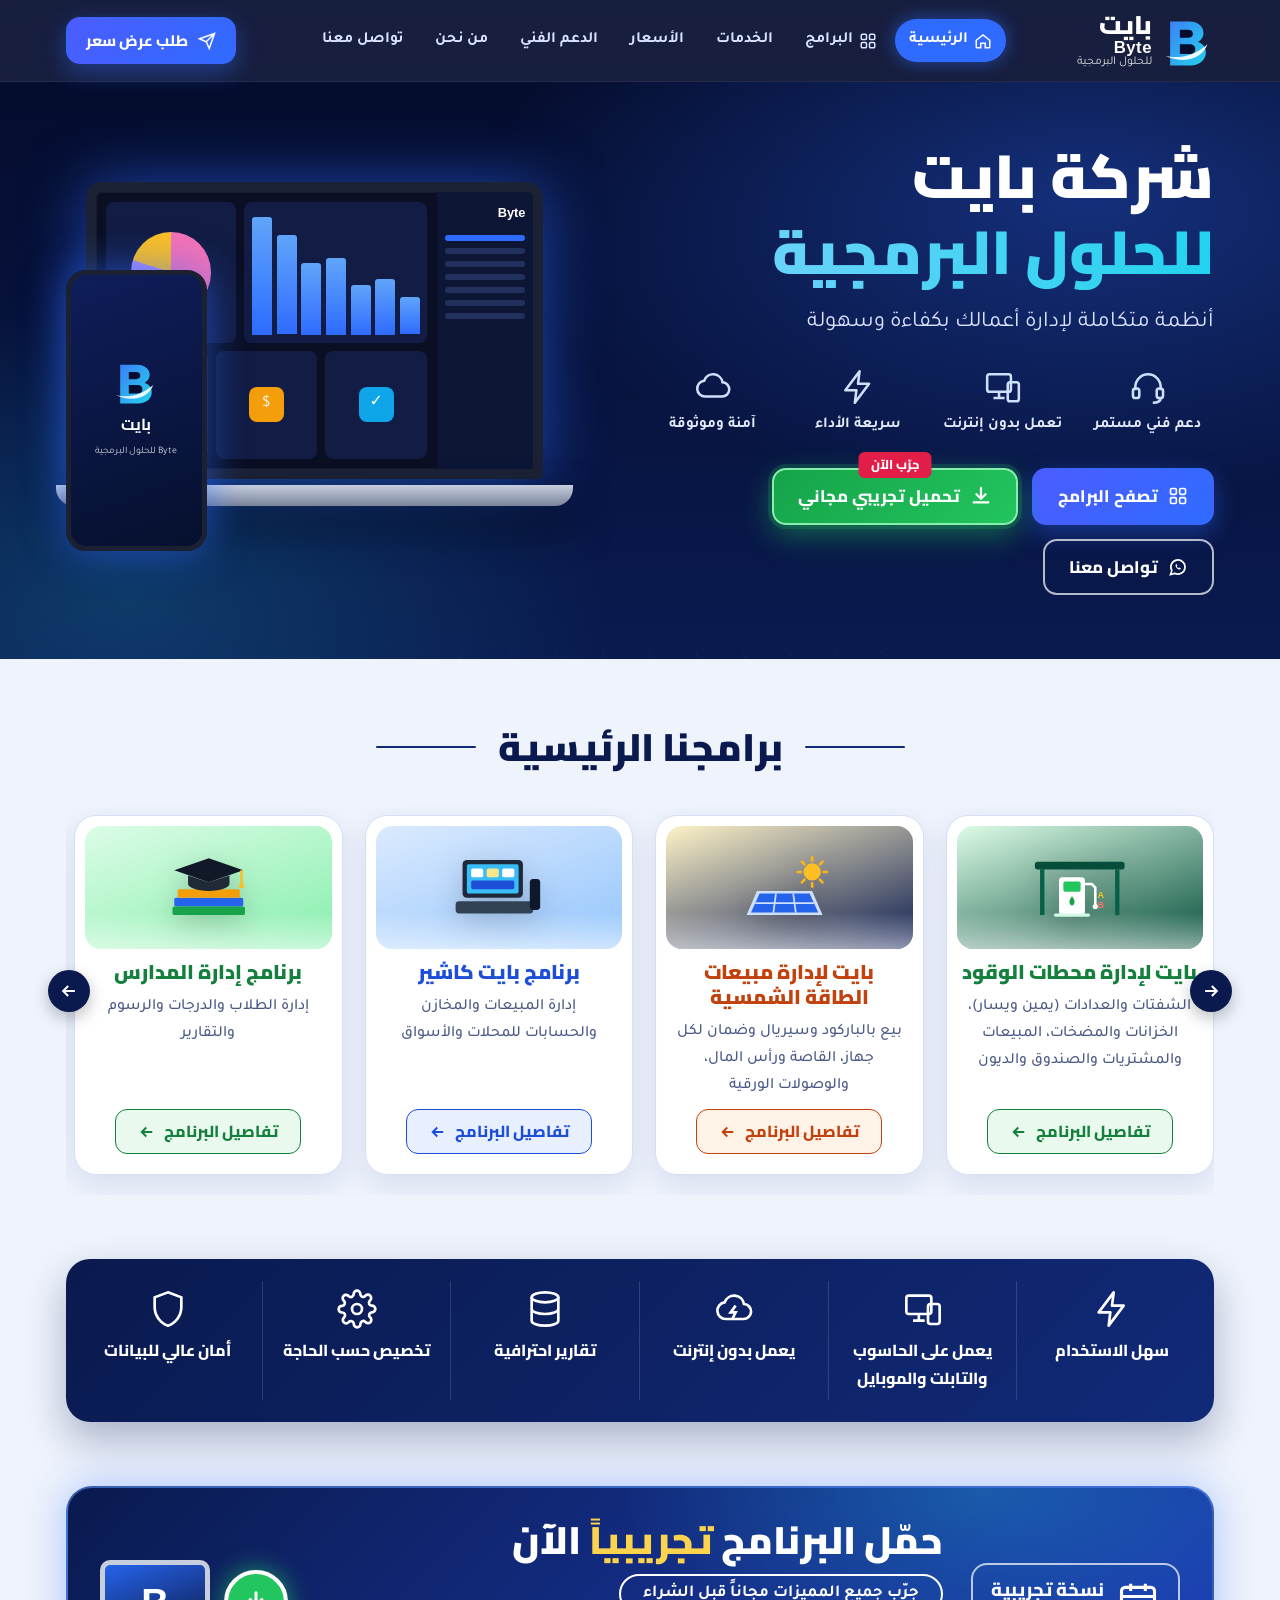
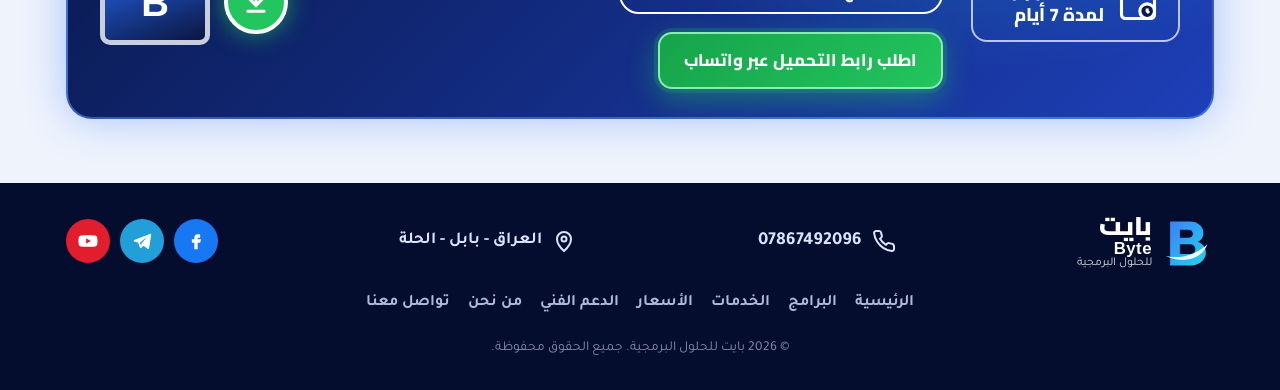
==== index.html @ cb98d913 "Add Raei Eggs program (special programs) v2.1.0" ====
<!DOCTYPE html>
<html lang="ar" dir="rtl">
<head>
<meta charset="utf-8">
<meta name="viewport" content="width=device-width, initial-scale=1, viewport-fit=cover">
<title>بايت للحلول البرمجية</title>
<meta name="description" content="شركة بايت للحلول البرمجية - أنظمة محاسبة وإدارة عربية للمحلات والمدارس والعيادات.">
<link rel="preconnect" href="https://fonts.googleapis.com">
<link rel="stylesheet" href="https://fonts.googleapis.com/css2?family=Cairo:wght@400;600;700;800;900&family=Tajawal:wght@400;500;700&display=swap">
<link rel="stylesheet" href="style.css">
<style>body{margin:0}img{max-width:100%}[hidden]{display:none!important}</style>
</head>
<body>
<svg width="0" height="0" style="position:absolute" aria-hidden="true">
  <defs>
    <linearGradient id="gB" x1="0" y1="0" x2="1" y2="1"><stop offset="0" stop-color="#3b82f6"/><stop offset="1" stop-color="#22d3ee"/></linearGradient>
    <symbol id="logoB" viewBox="0 0 64 64"><path d="M10 8h24c10 0 17 6 17 14 0 5-3 9-7 11 6 2 10 7 10 13 0 9-8 16-19 16H10z" fill="url(#gB)"/><path d="M22 18h10c4 0 6 2 6 5s-2 5-6 5H22zM22 36h12c4 0 7 2 7 6s-3 6-7 6H22z" fill="#050d2e"/><path d="M4 50c14 4 34 2 52-14-6 16-26 26-52 14z" fill="#fff" opacity=".9"/></symbol>
    <symbol id="i-check" viewBox="0 0 24 24"><path d="M5 12.5l4.5 4.5L19 7.5" fill="none" stroke="currentColor" stroke-width="2.6" stroke-linecap="round" stroke-linejoin="round"/></symbol>
  </defs>
</svg>

<header class="top">
  <div class="wrap nav">
    <a href="index.html" class="logo" aria-label="بايت للحلول البرمجية"><svg width="52" height="52"><use href="#logoB"/></svg><span class="logo-txt"><b>بايت</b><i>Byte</i><small>للحلول البرمجية</small></span></a>
    <ul class="menu" id="menu">
      <li><a href="index.html" class="active" aria-current="page"><svg width="18" height="18" viewBox="0 0 24 24" fill="none" stroke="currentColor" stroke-width="2"><path d="M3 11l9-7 9 7v9a1 1 0 0 1-1 1h-5v-6H9v6H4a1 1 0 0 1-1-1z"/></svg>الرئيسية</a></li>
      <li><a href="programs.html"><svg width="18" height="18" viewBox="0 0 24 24" fill="none" stroke="currentColor" stroke-width="2"><rect x="3" y="3" width="7" height="7" rx="1.5"/><rect x="14" y="3" width="7" height="7" rx="1.5"/><rect x="3" y="14" width="7" height="7" rx="1.5"/><rect x="14" y="14" width="7" height="7" rx="1.5"/></svg>البرامج</a></li>
      <li><a href="services.html">الخدمات</a></li>
      <li><a href="pricing.html">الأسعار</a></li>
      <li><a href="support.html">الدعم الفني</a></li>
      <li><a href="about.html">من نحن</a></li>
      <li><a href="contact.html">تواصل معنا</a></li>
    </ul>
    <div style="display:flex;gap:10px;align-items:center">
      <a href="contact.html" class="btn btn-blue quote"><svg width="18" height="18" viewBox="0 0 24 24" fill="none" stroke="currentColor" stroke-width="2"><path d="M22 2L11 13M22 2l-7 20-4-9-9-4z"/></svg>طلب عرض سعر</a>
      <button class="burger" id="burger" aria-label="القائمة" aria-expanded="false"><svg width="24" height="24" viewBox="0 0 24 24" fill="none" stroke="currentColor" stroke-width="2.2" stroke-linecap="round"><path d="M4 7h16M4 12h16M4 17h16"/></svg></button>
    </div>
  </div>
</header>

<main>
<div class="hero" id="home">
  <div class="wrap hero-grid">
    <div>
      <h1>شركة بايت <span>للحلول البرمجية</span></h1>
      <p class="lead">أنظمة متكاملة لإدارة أعمالك بكفاءة وسهولة</p>
      <div class="perks">
        <div class="perk"><svg width="38" height="38" viewBox="0 0 24 24" fill="none" stroke="currentColor" stroke-width="1.6"><path d="M4 14v-2a8 8 0 0 1 16 0v2"/><rect x="2.5" y="13" width="4" height="6" rx="1.5"/><rect x="17.5" y="13" width="4" height="6" rx="1.5"/><path d="M20 19c0 2-2 3-5 3"/></svg>دعم فني مستمر</div>
        <div class="perk"><svg width="38" height="38" viewBox="0 0 24 24" fill="none" stroke="currentColor" stroke-width="1.6"><rect x="2" y="4" width="15" height="11" rx="1.5"/><path d="M6 19h7M9.5 15v4"/><rect x="15" y="9" width="7" height="12" rx="1.5"/></svg>تعمل بدون إنترنت</div>
        <div class="perk"><svg width="38" height="38" viewBox="0 0 24 24" fill="none" stroke="currentColor" stroke-width="1.6" stroke-linejoin="round"><path d="M13 2L4 14h7l-1 8 9-12h-7z"/></svg>سريعة الأداء</div>
        <div class="perk"><svg width="38" height="38" viewBox="0 0 24 24" fill="none" stroke="currentColor" stroke-width="1.6"><path d="M7 18a5 5 0 0 1-.6-9.96A6 6 0 0 1 18 9a4.5 4.5 0 0 1-.5 9z"/></svg>آمنة وموثوقة</div>
      </div>
      <div class="cta-row">
        <a href="programs.html" class="btn btn-blue"><svg width="20" height="20" viewBox="0 0 24 24" fill="none" stroke="currentColor" stroke-width="2"><rect x="3" y="3" width="7" height="7" rx="1.5"/><rect x="14" y="3" width="7" height="7" rx="1.5"/><rect x="3" y="14" width="7" height="7" rx="1.5"/><rect x="14" y="14" width="7" height="7" rx="1.5"/></svg>تصفح البرامج</a>
        <span class="badge-wrap"><span class="badge">جرّب الآن</span><a href="index.html#trial" class="btn btn-green"><svg width="22" height="22" viewBox="0 0 24 24" fill="none" stroke="currentColor" stroke-width="2.4" stroke-linecap="round"><path d="M12 3v12M7 10l5 5 5-5M4 19h16"/></svg>تحميل تجريبي مجاني</a></span>
        <a href="https://wa.me/9647867492096" target="_blank" rel="noopener" class="btn btn-ghost"><svg width="20" height="20" viewBox="0 0 24 24" fill="none" stroke="currentColor" stroke-width="2"><path d="M3 21l1.6-4.6A8.5 8.5 0 1 1 8 19.6z"/><path d="M9 9.5c0 3 2.5 5.5 5.5 5.5l1-1.5-2-1-1 .8a4 4 0 0 1-2-2l.8-1-1-2z" fill="currentColor" stroke="none"/></svg>تواصل معنا</a>
      </div>
    </div>

    <div class="devices float" aria-hidden="true">
      <div class="laptop">
        <div class="screen">
          <div class="side"><b>Byte</b><i class="on"></i><i></i><i></i><i></i><i></i><i></i><i></i></div>
          <div class="dash">
            <div class="panel"><div class="bar" style="height:30%"></div><div class="bar" style="height:45%"></div><div class="bar" style="height:40%"></div><div class="bar" style="height:62%"></div><div class="bar" style="height:58%"></div><div class="bar" style="height:80%"></div><div class="bar" style="height:95%"></div></div>
            <div class="panel pie"><div></div></div>
            <div class="tiles">
              <div class="tile"><span style="background:#0ea5e9">✓</span></div>
              <div class="tile"><span style="background:#f59e0b">$</span></div>
              <div class="tile"><span style="background:#06b6d4">≡</span></div>
            </div>
          </div>
        </div>
        <div class="base"></div>
      </div>
      <div class="phone"><svg width="46" height="46"><use href="#logoB"/></svg><b style="font-family:var(--display)">بايت</b><small>Byte للحلول البرمجية</small></div>
    </div>
  </div>
</div>

<section id="programs-preview">
  <div class="wrap">
    <div class="sec-head"><h2>برامجنا الرئيسية</h2></div>
    <div class="shelf">
      <button class="arrow prev" id="prev" aria-label="السابق"><svg width="20" height="20" viewBox="0 0 24 24" fill="none" stroke="currentColor" stroke-width="2.4"><path d="M5 12h14M13 6l6 6-6 6"/></svg></button>
      <div class="track" id="track">
<article class="prog" style="--c:#15803d;--soft:#e9f9ee">
<div class="art" style="background:linear-gradient(160deg,#dcfce7,#064e3b)"><svg viewBox="0 0 120 80"><rect x="8" y="10" width="104" height="9" rx="3" fill="#064e3b"/><rect x="14" y="19" width="5" height="53" fill="#065f46"/><rect x="101" y="19" width="5" height="53" fill="#065f46"/><rect x="36" y="28" width="30" height="44" rx="4" fill="#fff"/><rect x="41" y="33" width="20" height="12" rx="2" fill="#22c55e"/><path d="M51 50c4 5 4 9 0 11-4-2-4-6 0-11z" fill="#16a34a"/><path d="M66 36h8l4 4v20" fill="none" stroke="#fff" stroke-width="3" stroke-linecap="round"/><circle cx="78" cy="62" r="3" fill="#fff"/><rect x="30" y="70" width="42" height="4" rx="2" fill="#d1fae5"/><text x="88" y="52" font-size="10" font-weight="bold" fill="#facc15" font-family="Arial">A</text><text x="88" y="64" font-size="10" font-weight="bold" fill="#f87171" font-family="Arial">B</text></svg></div>
<h3>بايت لإدارة محطات الوقود</h3>
<p>الشفتات والعدادات (يمين ويسار)، الخزانات والمضخات، المبيعات والمشتريات والصندوق والديون</p>
<a href="programs.html#fuel" class="more">تفاصيل البرنامج <svg width="18" height="18" viewBox="0 0 24 24" fill="none" stroke="currentColor" stroke-width="2.6"><path d="M19 12H5M11 6l-6 6 6 6"/></svg></a>
</article>
        <article class="prog" style="--c:#c2410c;--soft:#fff3e8">
          <div class="art" style="background:linear-gradient(160deg,#fef3c7,#0a1a4f)"><svg viewBox="0 0 120 80"><g transform="translate(86 22)"><g stroke="#ffb31a" stroke-width="3" stroke-linecap="round"><line x1="0" y1="-17" x2="0" y2="-13"/><line x1="0" y1="13" x2="0" y2="17"/><line x1="-17" y1="0" x2="-13" y2="0"/><line x1="13" y1="0" x2="17" y2="0"/><line x1="-12" y1="-12" x2="-9" y2="-9"/><line x1="9" y1="9" x2="12" y2="12"/><line x1="-12" y1="12" x2="-9" y2="9"/><line x1="9" y1="-9" x2="12" y2="-12"/></g><circle r="10" fill="#fbbf24"/></g><polygon points="22,44 86,44 98,72 10,72" fill="#cfe0ff"/><polygon points="25,47 83,47 93,69 15,69" fill="#2563eb"/><g stroke="#cfe0ff" stroke-width="2"><line x1="44" y1="47" x2="41" y2="69"/><line x1="64" y1="47" x2="67" y2="69"/><line x1="20" y1="58" x2="88" y2="58"/></g></svg></div>
          <h3>بايت لإدارة مبيعات الطاقة الشمسية</h3>
          <p>بيع بالباركود وسيريال وضمان لكل جهاز، القاصة ورأس المال، والوصولات الورقية</p>
          <a href="programs.html#solar" class="more">تفاصيل البرنامج <svg width="18" height="18" viewBox="0 0 24 24" fill="none" stroke="currentColor" stroke-width="2.6"><path d="M19 12H5M11 6l-6 6 6 6"/></svg></a>
        </article>
        <article class="prog" style="--c:#1d4ed8;--soft:#e8f0ff">
          <div class="art" style="background:linear-gradient(160deg,#dbeafe,#93c5fd)"><svg viewBox="0 0 120 80"><rect x="18" y="8" width="70" height="44" rx="5" fill="#1e293b"/><rect x="23" y="13" width="60" height="34" rx="2" fill="#38bdf8"/><rect x="28" y="18" width="14" height="10" rx="2" fill="#fff"/><rect x="46" y="18" width="14" height="10" rx="2" fill="#fde68a"/><rect x="64" y="18" width="14" height="10" rx="2" fill="#fff"/><rect x="28" y="32" width="50" height="10" rx="2" fill="#1d4ed8"/><rect x="10" y="56" width="90" height="14" rx="4" fill="#334155"/><rect x="96" y="30" width="12" height="36" rx="4" fill="#0f172a"/></svg></div>
          <h3>برنامج بايت كاشير</h3>
          <p>إدارة المبيعات والمخازن والحسابات للمحلات والأسواق</p>
          <a href="programs.html#cashier" class="more">تفاصيل البرنامج <svg width="18" height="18" viewBox="0 0 24 24" fill="none" stroke="currentColor" stroke-width="2.6"><path d="M19 12H5M11 6l-6 6 6 6"/></svg></a>
        </article>
        <article class="prog" style="--c:#15803d;--soft:#e9f9ee">
          <div class="art" style="background:linear-gradient(160deg,#dcfce7,#86efac)"><svg viewBox="0 0 120 80"><rect x="20" y="52" width="80" height="10" rx="2" fill="#2563eb"/><rect x="24" y="42" width="72" height="10" rx="2" fill="#f59e0b"/><rect x="18" y="62" width="84" height="10" rx="2" fill="#16a34a"/><path d="M60 6l40 14-40 14-40-14z" fill="#111827"/><path d="M36 26v10c0 4 11 8 24 8s24-4 24-8V26l-24 8z" fill="#1f2937"/><path d="M98 20v16" stroke="#fbbf24" stroke-width="3"/><circle cx="98" cy="38" r="3" fill="#fbbf24"/></svg></div>
          <h3>برنامج إدارة المدارس</h3>
          <p>إدارة الطلاب والدرجات والرسوم والتقارير</p>
          <a href="programs.html#school" class="more">تفاصيل البرنامج <svg width="18" height="18" viewBox="0 0 24 24" fill="none" stroke="currentColor" stroke-width="2.6"><path d="M19 12H5M11 6l-6 6 6 6"/></svg></a>
        </article>
        <article class="prog" style="--c:#c2410c;--soft:#fff3e8">
          <div class="art" style="background:linear-gradient(160deg,#ffedd5,#bae6fd)"><svg viewBox="0 0 120 80"><rect x="30" y="8" width="52" height="66" rx="5" fill="#2563eb"/><rect x="35" y="14" width="42" height="56" rx="3" fill="#fff"/><rect x="46" y="4" width="20" height="10" rx="3" fill="#94a3b8"/><g fill="#0ea5e9"><circle cx="42" cy="26" r="3"/><circle cx="42" cy="38" r="3"/><circle cx="42" cy="50" r="3"/></g><g fill="#cbd5e1"><rect x="49" y="24" width="22" height="4" rx="2"/><rect x="49" y="36" width="22" height="4" rx="2"/><rect x="49" y="48" width="22" height="4" rx="2"/></g><path d="M86 20c10 0 12 20 4 30s-6 18 2 18" fill="none" stroke="#334155" stroke-width="4" stroke-linecap="round"/><circle cx="94" cy="68" r="6" fill="#64748b"/></svg></div>
          <h3>برنامج سكرتارية الأطباء</h3>
          <p>إدارة المواعيد والمرضى والملفات الطبية</p>
          <a href="programs.html#clinic" class="more">تفاصيل البرنامج <svg width="18" height="18" viewBox="0 0 24 24" fill="none" stroke="currentColor" stroke-width="2.6"><path d="M19 12H5M11 6l-6 6 6 6"/></svg></a>
        </article>
        <article class="prog" style="--c:#4338ca;--soft:#eef0ff">
          <div class="art" style="background:linear-gradient(160deg,#ede9fe,#c4b5fd)"><svg viewBox="0 0 120 80"><rect x="34" y="6" width="52" height="70" rx="8" fill="#111827"/><rect x="41" y="13" width="38" height="24" rx="3" fill="#60a5fa"/><text x="60" y="30" font-size="11" text-anchor="middle" fill="#fff" font-family="Arial">08:00</text><g fill="#374151"><rect x="42" y="42" width="9" height="6" rx="1"/><rect x="55" y="42" width="9" height="6" rx="1"/><rect x="68" y="42" width="9" height="6" rx="1"/><rect x="42" y="51" width="9" height="6" rx="1"/><rect x="55" y="51" width="9" height="6" rx="1"/><rect x="68" y="51" width="9" height="6" rx="1"/></g><path d="M66 60c6-2 12 2 12 8v6H58v-6c0-3 3-7 8-8z" fill="#22d3ee"/></svg></div>
          <h3>برنامج الحضور والانصراف</h3>
          <p>إدارة دوام الموظفين وتقارير دقيقة ومرنة</p>
          <a href="programs.html#attendance" class="more">تفاصيل البرنامج <svg width="18" height="18" viewBox="0 0 24 24" fill="none" stroke="currentColor" stroke-width="2.6"><path d="M19 12H5M11 6l-6 6 6 6"/></svg></a>
        </article>
        <article class="prog" style="--c:#0e7490;--soft:#e6f8fb">
          <div class="art" style="background:linear-gradient(160deg,#cffafe,#67e8f9)"><svg viewBox="0 0 120 80"><rect x="20" y="10" width="62" height="62" rx="6" fill="#fff"/><rect x="20" y="10" width="62" height="14" rx="6" fill="#0e7490"/><g fill="#cbd5e1"><rect x="28" y="32" width="10" height="9" rx="2"/><rect x="46" y="32" width="10" height="9" rx="2"/><rect x="64" y="32" width="10" height="9" rx="2"/><rect x="28" y="48" width="10" height="9" rx="2"/><rect x="64" y="48" width="10" height="9" rx="2"/></g><rect x="46" y="48" width="10" height="9" rx="2" fill="#f59e0b"/><circle cx="88" cy="56" r="16" fill="#facc15"/><text x="88" y="62" font-size="16" text-anchor="middle" font-weight="bold" fill="#854d0e" font-family="Arial">$</text></svg></div>
          <h3>برنامج بايت للأقساط</h3>
          <p>متابعة البيع بالتقسيط والدفعات والزبائن المتأخرين</p>
          <a href="programs.html#installments" class="more">تفاصيل البرنامج <svg width="18" height="18" viewBox="0 0 24 24" fill="none" stroke="currentColor" stroke-width="2.6"><path d="M19 12H5M11 6l-6 6 6 6"/></svg></a>
        </article>
        <article class="prog" style="--c:#7c3aed;--soft:#f3edff">
          <div class="art" style="background:linear-gradient(160deg,#ede9fe,#a5b4fc)"><svg viewBox="0 0 120 80"><rect x="22" y="10" width="48" height="62" rx="5" fill="#fff"/><rect x="22" y="10" width="48" height="12" rx="5" fill="#7c3aed"/><g fill="#c4b5fd"><rect x="28" y="28" width="36" height="5" rx="2"/><rect x="28" y="38" width="36" height="5" rx="2"/><rect x="28" y="48" width="24" height="5" rx="2"/></g><rect x="28" y="58" width="36" height="8" rx="2" fill="#22c55e"/><path d="M78 30h30l-4 30H82z" fill="#f59e0b"/><path d="M86 30v-6a7 7 0 0114 0v6" fill="none" stroke="#92400e" stroke-width="3"/></svg></div>
          <h3>برنامج بايت للمبيعات</h3>
          <p>مبيعات جملة ومفرد ومخازن متعددة وحسابات العملاء والموردين</p>
          <a href="programs.html#sales" class="more">تفاصيل البرنامج <svg width="18" height="18" viewBox="0 0 24 24" fill="none" stroke="currentColor" stroke-width="2.6"><path d="M19 12H5M11 6l-6 6 6 6"/></svg></a>
        </article>
        <article class="prog" style="--c:#b91c1c;--soft:#fdecec">
          <div class="art" style="background:linear-gradient(160deg,#fee2e2,#fdba74)"><svg viewBox="0 0 120 80"><ellipse cx="60" cy="66" rx="46" ry="7" fill="#e5e7eb"/><path d="M22 62a38 34 0 0 1 76 0z" fill="#cbd5e1"/><path d="M30 60a30 28 0 0 1 22-27" fill="none" stroke="#fff" stroke-width="4" stroke-linecap="round" opacity=".7"/><circle cx="60" cy="25" r="5" fill="#94a3b8"/><rect x="14" y="60" width="92" height="5" rx="2.5" fill="#64748b"/><path d="M100 14v20M96 14v8a4 4 0 0 0 8 0v-8" fill="none" stroke="#b91c1c" stroke-width="2.5" stroke-linecap="round"/><path d="M12 14c5 0 6 10 0 14v8" fill="none" stroke="#b91c1c" stroke-width="2.5" stroke-linecap="round"/></svg></div>
          <h3>برنامج بايت للمطاعم</h3>
          <p>إدارة الطلبات والطاولات والمطبخ والتوصيل والحسابات</p>
          <a href="programs.html#restaurant" class="more">تفاصيل البرنامج <svg width="18" height="18" viewBox="0 0 24 24" fill="none" stroke="currentColor" stroke-width="2.6"><path d="M19 12H5M11 6l-6 6 6 6"/></svg></a>
        </article>
        <article class="prog" style="--c:#d97706;--soft:#fff4e0">
          <div class="art" style="background:linear-gradient(160deg,#fff7e6,#fcd34d)"><svg viewBox="0 0 120 80"><ellipse cx="60" cy="70" rx="46" ry="6" fill="#e5e7eb"/><path d="M18 40 L52 30 L102 40 L68 50z" fill="#f6c46b"/><path d="M18 40 V66 L68 76 V50z" fill="#e0a64b"/><path d="M68 50 L102 40 V66 L68 76z" fill="#c98a2e"/><ellipse cx="44" cy="22" rx="9" ry="11" fill="#fff" stroke="#e5d6c2"/><ellipse cx="62" cy="18" rx="9" ry="11" fill="#e9a868"/><ellipse cx="80" cy="23" rx="9" ry="11" fill="#fff" stroke="#e5d6c2"/></svg></div>
          <h3>مكتب الراعي لبيع بيض المائدة</h3>
          <p>برنامج خاص لبيع البيض بالكارتون والطبقة، مخزون وديون وتقارير وسيرفر وكلاينت</p>
          <a href="programs.html#raei" class="more">تفاصيل البرنامج <svg width="18" height="18" viewBox="0 0 24 24" fill="none" stroke="currentColor" stroke-width="2.6"><path d="M19 12H5M11 6l-6 6 6 6"/></svg></a>
        </article>
      </div>
      <button class="arrow next" id="next" aria-label="التالي"><svg width="20" height="20" viewBox="0 0 24 24" fill="none" stroke="currentColor" stroke-width="2.4"><path d="M19 12H5M11 6l-6 6 6 6"/></svg></button>
    </div>
  </div>
</section>

<div class="wrap">
  <div class="strip">
    <div><svg width="40" height="40" viewBox="0 0 24 24" fill="none" stroke="currentColor" stroke-width="1.6" stroke-linejoin="round"><path d="M13 2L4 14h7l-1 8 9-12h-7z"/></svg>سهل الاستخدام</div>
    <div><svg width="40" height="40" viewBox="0 0 24 24" fill="none" stroke="currentColor" stroke-width="1.6"><rect x="2" y="4" width="15" height="11" rx="1.5"/><path d="M6 19h7M9.5 15v4"/><rect x="15" y="9" width="7" height="12" rx="1.5"/></svg>يعمل على الحاسوب والتابلت والموبايل</div>
    <div><svg width="40" height="40" viewBox="0 0 24 24" fill="none" stroke="currentColor" stroke-width="1.6"><path d="M7 18a5 5 0 0 1-.6-9.96A6 6 0 0 1 18 9a4.5 4.5 0 0 1-.5 9z"/><path d="M13 10l-3 4h3l-2 4"/></svg>يعمل بدون إنترنت</div>
    <div><svg width="40" height="40" viewBox="0 0 24 24" fill="none" stroke="currentColor" stroke-width="1.6"><ellipse cx="12" cy="5" rx="8" ry="3"/><path d="M4 5v14c0 1.7 3.6 3 8 3s8-1.3 8-3V5M4 12c0 1.7 3.6 3 8 3s8-1.3 8-3"/></svg>تقارير احترافية</div>
    <div><svg width="40" height="40" viewBox="0 0 24 24" fill="none" stroke="currentColor" stroke-width="1.6"><circle cx="12" cy="12" r="3"/><path d="M19.4 15a1.7 1.7 0 0 0 .3 1.8l.1.1a2 2 0 1 1-2.8 2.8l-.1-.1a1.7 1.7 0 0 0-1.8-.3 1.7 1.7 0 0 0-1 1.5V21a2 2 0 1 1-4 0v-.1a1.7 1.7 0 0 0-1.1-1.5 1.7 1.7 0 0 0-1.8.3l-.1.1a2 2 0 1 1-2.8-2.8l.1-.1a1.7 1.7 0 0 0 .3-1.8 1.7 1.7 0 0 0-1.5-1H3a2 2 0 1 1 0-4h.1a1.7 1.7 0 0 0 1.5-1.1 1.7 1.7 0 0 0-.3-1.8l-.1-.1a2 2 0 1 1 2.8-2.8l.1.1a1.7 1.7 0 0 0 1.8.3H9a1.7 1.7 0 0 0 1-1.5V3a2 2 0 1 1 4 0v.1a1.7 1.7 0 0 0 1 1.5 1.7 1.7 0 0 0 1.8-.3l.1-.1a2 2 0 1 1 2.8 2.8l-.1.1a1.7 1.7 0 0 0-.3 1.8V9a1.7 1.7 0 0 0 1.5 1H21a2 2 0 1 1 0 4h-.1a1.7 1.7 0 0 0-1.5 1z"/></svg>تخصيص حسب الحاجة</div>
    <div><svg width="40" height="40" viewBox="0 0 24 24" fill="none" stroke="currentColor" stroke-width="1.6"><path d="M12 2l8 3v6c0 5-3.5 9.5-8 11-4.5-1.5-8-6-8-11V5z"/></svg>أمان عالي للبيانات</div>
  </div>
</div>

<section id="trial">
  <div class="wrap">
    <div class="trial">
      <div class="days"><svg width="44" height="44" viewBox="0 0 24 24" fill="none" stroke="currentColor" stroke-width="1.7"><rect x="3" y="4" width="18" height="17" rx="2"/><path d="M3 9h18M8 2v4M16 2v4"/><circle cx="17" cy="17" r="4" fill="#0a1a4f"/><path d="M17 15.5V17l1 1"/></svg><span>نسخة تجريبية<br>لمدة 7 أيام</span></div>
      <div>
        <h2>حمّل البرنامج <em>تجريبياً</em> الآن</h2>
        <span class="pill">جرّب جميع المميزات مجاناً قبل الشراء</span>
        <div style="margin-top:18px"><a href="https://wa.me/9647867492096" target="_blank" rel="noopener" class="btn btn-green">اطلب رابط التحميل عبر واتساب</a></div>
      </div>
      <div class="monitor" aria-hidden="true">
        <div class="dl"><svg width="28" height="28" viewBox="0 0 24 24" fill="none" stroke="#fff" stroke-width="2.6" stroke-linecap="round"><path d="M12 4v11M7 10l5 5 5-5M5 20h14"/></svg></div>
        <div class="mon">B</div>
      </div>
    </div>
  </div>
</section>


</main>

<footer>
  <div class="wrap">
    <div class="foot">
      <a href="index.html" class="logo"><svg width="52" height="52"><use href="#logoB"/></svg><span class="logo-txt"><b>بايت</b><i>Byte</i><small>للحلول البرمجية</small></span></a>
      <div class="item"><svg width="24" height="24" viewBox="0 0 24 24" fill="none" stroke="currentColor" stroke-width="2"><path d="M22 16.9v3a2 2 0 0 1-2.2 2 19.8 19.8 0 0 1-8.6-3.1 19.5 19.5 0 0 1-6-6A19.8 19.8 0 0 1 2.1 4.2 2 2 0 0 1 4.1 2h3a2 2 0 0 1 2 1.7c.1.9.4 1.8.7 2.7a2 2 0 0 1-.5 2.1L8 9.8a16 16 0 0 0 6 6l1.3-1.3a2 2 0 0 1 2.1-.4c.9.3 1.8.6 2.7.7a2 2 0 0 1 1.7 2z"/></svg><span class="num">07867492096</span></div>
      <div class="item"><svg width="24" height="24" viewBox="0 0 24 24" fill="none" stroke="currentColor" stroke-width="2"><path d="M12 22s7-6.2 7-12a7 7 0 0 0-14 0c0 5.8 7 12 7 12z"/><circle cx="12" cy="10" r="2.5"/></svg>العراق - بابل - الحلة</div>
      <div class="socials">
        <a href="https://facebook.com" target="_blank" rel="noopener" aria-label="فيسبوك" style="background:#1877f2"><svg width="20" height="20" viewBox="0 0 24 24" fill="currentColor"><path d="M14 8h3V4h-3c-2.8 0-4 1.8-4 4.3V10H7v4h3v8h4v-8h3l1-4h-4V8.6c0-.4.2-.6.6-.6z"/></svg></a>
        <a href="https://t.me" target="_blank" rel="noopener" aria-label="تيليجرام" style="background:#229ed9"><svg width="20" height="20" viewBox="0 0 24 24" fill="currentColor"><path d="M21.5 3.5L2.8 10.8c-1 .4-1 1.6.1 1.9l4.7 1.5 1.8 5.6c.3.8 1.2 1 1.8.4l2.6-2.4 4.9 3.6c.7.5 1.6.1 1.8-.7L23 4.8c.2-1-.6-1.7-1.5-1.3zM9.6 14.1l8.6-7.6-6.9 8.9-.3 3z"/></svg></a>
        <a href="https://youtube.com" target="_blank" rel="noopener" aria-label="يوتيوب" style="background:#e11d2e"><svg width="20" height="20" viewBox="0 0 24 24" fill="currentColor"><path d="M23 7.5a3 3 0 0 0-2.1-2.1C19 5 12 5 12 5s-7 0-8.9.4A3 3 0 0 0 1 7.5 31 31 0 0 0 .6 12 31 31 0 0 0 1 16.5a3 3 0 0 0 2.1 2.1C5 19 12 19 12 19s7 0 8.9-.4a3 3 0 0 0 2.1-2.1 31 31 0 0 0 .4-4.5 31 31 0 0 0-.4-4.5zM9.8 15.2V8.8l5.6 3.2z"/></svg></a>
      </div>
    </div>
    <nav class="fnav" aria-label="روابط سريعة"><a href="index.html">الرئيسية</a><a href="programs.html">البرامج</a><a href="services.html">الخدمات</a><a href="pricing.html">الأسعار</a><a href="support.html">الدعم الفني</a><a href="about.html">من نحن</a><a href="contact.html">تواصل معنا</a></nav>
    <div class="copyr">© 2026 بايت للحلول البرمجية. جميع الحقوق محفوظة.</div>
  </div>
</footer>
<script src="script.js"></script>
</body>
</html>
---- style.css ----
/* Layout: dark navy hero band → light program shelf → navy feature strip → trial banner → pricing → contact → navy footer. RTL, single deliberate look. */
:root{
  --navy-900:#050d2e; --navy-800:#0a1a4f; --navy-700:#112a78;
  --blue:#2f6bff; --blue-2:#4c5cff; --cyan:#22d3ee; --green:#22c55e; --gold:#fcd34d; --red:#e11d48;
  --paper:#eef3fc; --card:#ffffff; --ink:#0b1640; --muted:#4b5a85; --line:#d6e0f5;
  --display:"Cairo","Tajawal",system-ui,sans-serif; --body:"Tajawal","Cairo",system-ui,sans-serif;
  --gut-l:max(16px,env(safe-area-inset-left,0px)); --gut-r:max(16px,env(safe-area-inset-right,0px));
  color-scheme:light;
}
*{box-sizing:border-box}
html{scroll-behavior:smooth}
body{background:var(--paper);color:var(--ink);font-family:var(--body);font-size:16px;line-height:1.7;direction:rtl;overflow-x:hidden}
body::before{content:"";position:fixed;inset:0 0 auto;height:env(safe-area-inset-top,0px);z-index:60;background:var(--navy-900)}
a{color:inherit;text-decoration:none}
h1,h2,h3{font-family:var(--display);line-height:1.25;text-wrap:balance;margin:0}
.wrap{max-width:1180px;margin-inline:auto;padding-left:var(--gut-l);padding-right:var(--gut-r)}
:focus-visible{outline:3px solid var(--cyan);outline-offset:3px;border-radius:8px}
svg{flex-shrink:0}

/* buttons */
.btn{display:inline-flex;align-items:center;gap:10px;font-family:var(--display);font-weight:800;font-size:1.05rem;padding:12px 24px;border-radius:14px;border:2px solid transparent;cursor:pointer;transition:transform .2s,box-shadow .2s,background .2s}
.btn:hover{transform:translateY(-2px)}
.btn-blue{background:linear-gradient(135deg,var(--blue-2),var(--blue));color:#fff;box-shadow:0 8px 24px rgba(47,107,255,.4)}
.btn-green{background:linear-gradient(135deg,#16a34a,var(--green));color:#fff;border-color:#86efac;box-shadow:0 0 0 4px rgba(34,197,94,.18),0 10px 30px rgba(34,197,94,.45)}
.btn-ghost{background:transparent;color:#fff;border-color:rgba(255,255,255,.7)}
.btn-ghost:hover{background:rgba(255,255,255,.08)}

/* header */
header.top{position:sticky;top:env(safe-area-inset-top,0px);z-index:50;background:rgba(5,13,46,.92);backdrop-filter:blur(10px);border-bottom:1px solid rgba(255,255,255,.06)}
.nav{display:flex;align-items:center;justify-content:space-between;gap:16px;padding-block:12px}
.logo{display:flex;align-items:center;gap:10px;color:#fff}
.logo-txt{display:flex;flex-direction:column;line-height:1.05}
.logo-txt b{font-family:var(--display);font-size:1.6rem;font-weight:900}
.logo-txt i{font-style:normal;font-family:Arial,sans-serif;font-weight:700;font-size:1.05rem;letter-spacing:.5px}
.logo-txt small{font-size:.75rem;opacity:.85}
.menu{display:flex;align-items:center;gap:4px;list-style:none;margin:0;padding:0}
.menu a{display:inline-flex;align-items:center;gap:6px;color:#dbe4ff;font-weight:700;padding:8px 14px;border-radius:999px;font-size:.98rem;transition:background .2s,color .2s}
.menu a:hover{background:rgba(255,255,255,.08);color:#fff}
.menu a.active{background:var(--blue);color:#fff;box-shadow:0 0 18px rgba(47,107,255,.55)}
.quote{padding:9px 18px;font-size:.95rem}
.burger{display:none;background:none;border:1px solid rgba(255,255,255,.3);color:#fff;border-radius:10px;padding:8px;cursor:pointer}

/* hero */
.hero{position:relative;background:radial-gradient(1000px 500px at 85% 20%,rgba(47,107,255,.35),transparent 60%),radial-gradient(800px 500px at 10% 90%,rgba(34,211,238,.18),transparent 60%),linear-gradient(180deg,var(--navy-900),var(--navy-800));color:#fff;overflow:hidden}
.hero::after{content:"";position:absolute;inset:auto -10% -40% -10%;height:60%;background:repeating-linear-gradient(90deg,rgba(99,140,255,.08) 0 1px,transparent 1px 60px);transform:perspective(500px) rotateX(60deg);pointer-events:none}
.hero-grid{position:relative;z-index:1;display:grid;grid-template-columns:1.05fr 1fr;align-items:center;gap:40px;padding-block:56px 64px}
.hero h1{font-size:clamp(2.2rem,5vw,3.8rem);font-weight:900}
.hero h1 span{display:block;background:linear-gradient(90deg,#7dd3fc,var(--cyan));-webkit-background-clip:text;background-clip:text;color:transparent}
.hero p.lead{font-size:clamp(1.1rem,2vw,1.4rem);color:#dbe4ff;margin:14px 0 26px}
.perks{display:grid;grid-template-columns:repeat(4,1fr);gap:12px;margin-bottom:30px}
.perk{display:flex;flex-direction:column;align-items:center;gap:6px;text-align:center;font-weight:700;font-size:.95rem;color:#e6ecff}
.perk svg{color:#cfe0ff}
.cta-row{display:flex;flex-wrap:wrap;gap:14px;align-items:center}
.badge-wrap{position:relative}
.badge{position:absolute;top:-16px;left:50%;transform:translateX(-50%);background:var(--red);color:#fff;font-size:.8rem;font-weight:800;padding:2px 12px;border-radius:6px;white-space:nowrap;font-family:var(--display)}

/* device mockup */
.devices{position:relative;max-width:560px;width:100%;margin-inline:auto;aspect-ratio:1.35}
.laptop{position:absolute;inset:4% 8% 10% 0}
.screen{position:absolute;inset:0 4% 14% 4%;border-radius:16px 16px 4px 4px;background:#0a0f24;border:10px solid #1c2236;box-shadow:0 0 60px rgba(47,107,255,.55),inset 0 0 0 1px rgba(255,255,255,.05);overflow:hidden;display:grid;grid-template-columns:22% 1fr}
.side{background:#0e1636;padding:10px 8px;display:flex;flex-direction:column;gap:7px}
.side b{color:#fff;font-family:Arial,sans-serif;font-size:.8rem;margin-bottom:4px}
.side i{display:block;height:6px;border-radius:3px;background:#22305e}
.side i.on{background:var(--blue)}
.dash{padding:10px;display:grid;grid-template-columns:1.4fr 1fr;grid-template-rows:1.3fr 1fr;gap:8px}
.panel{background:#121c44;border-radius:8px;padding:8px;display:flex;align-items:flex-end;gap:5px}
.bar{flex:1;border-radius:3px 3px 0 0;background:linear-gradient(180deg,#60a5fa,var(--blue));animation:grow 1.2s ease-out both}
@keyframes grow{from{transform:scaleY(.1)}to{transform:scaleY(1)}}
.bar{transform-origin:bottom}
.pie{align-items:center;justify-content:center}
.pie div{width:70%;aspect-ratio:1;border-radius:50%;background:conic-gradient(#f472b6 0 35%,var(--cyan) 0 60%,#a78bfa 0 80%,#fbbf24 0)}
.tiles{grid-column:1/-1;display:grid;grid-template-columns:repeat(3,1fr);gap:8px}
.tile{background:#121c44;border-radius:8px;display:grid;place-items:center}
.tile span{width:34%;aspect-ratio:1;border-radius:8px;display:grid;place-items:center;color:#fff}
.base{position:absolute;inset:auto -2% 6% -2%;height:6%;border-radius:0 0 18px 18px;background:linear-gradient(180deg,#c7cfdf,#7a849a);box-shadow:0 20px 40px rgba(0,0,0,.5)}
.phone{position:absolute;left:0;bottom:4%;width:26%;aspect-ratio:.5;border-radius:20px;background:linear-gradient(160deg,#0f1d5a,#06102e);border:5px solid #1b2033;box-shadow:0 0 40px rgba(47,107,255,.6);display:flex;flex-direction:column;align-items:center;justify-content:center;gap:6px;color:#fff;text-align:center}
.phone small{font-size:.62rem;opacity:.8}
.float{animation:float 6s ease-in-out infinite}
@keyframes float{50%{transform:translateY(-10px)}}

/* section heads */
section{padding-block:64px}
.sec-head{display:flex;align-items:center;justify-content:center;gap:22px;margin-bottom:36px;text-align:center}
.sec-head::before,.sec-head::after{content:"";height:2px;width:min(100px,15vw);background:var(--navy-700);border-radius:2px}
.sec-head h2{font-size:clamp(1.7rem,3.5vw,2.4rem);font-weight:900;color:var(--navy-800)}
.sub{text-align:center;color:var(--muted);max-width:60ch;margin:-20px auto 36px}

/* programs */
.shelf{position:relative}
.track{display:grid;grid-auto-flow:column;grid-auto-columns:calc((100% - 3*22px)/4);gap:22px;overflow-x:auto;scroll-snap-type:x mandatory;padding:8px 4px 20px;scrollbar-width:none}
.track::-webkit-scrollbar{display:none}
.prog{scroll-snap-align:start;background:var(--card);border-radius:22px;padding:10px 10px 20px;box-shadow:0 10px 30px rgba(17,42,120,.1);display:flex;flex-direction:column;align-items:center;text-align:center;gap:10px;border:1px solid var(--line);transition:transform .25s,box-shadow .25s;min-width:0}
.prog:hover{transform:translateY(-6px);box-shadow:0 18px 40px rgba(17,42,120,.18)}
.art{width:100%;aspect-ratio:2/1;border-radius:16px;display:grid;place-items:center;position:relative;overflow:hidden}
.art::after{content:"";position:absolute;inset:auto 0 0;height:30%;background:linear-gradient(0deg,rgba(255,255,255,.55),transparent)}
.art svg{width:42%;height:auto;position:relative;z-index:1;filter:drop-shadow(0 8px 14px rgba(0,0,0,.18))}
.prog h3{font-size:1.25rem;font-weight:900;color:var(--c)}
.prog p{margin:0;color:var(--muted);font-weight:500;font-size:.98rem;padding-inline:10px;min-height:3.4em}
.more{margin-top:auto;display:inline-flex;align-items:center;gap:8px;font-family:var(--display);font-weight:800;color:var(--c);background:var(--soft);border:1.5px solid var(--c);padding:8px 22px;border-radius:12px;transition:background .2s,color .2s}
.more:hover{background:var(--c);color:#fff}
.arrow{position:absolute;top:42%;z-index:2;width:42px;height:42px;border-radius:50%;border:0;background:var(--navy-800);color:#fff;display:grid;place-items:center;cursor:pointer;box-shadow:0 6px 16px rgba(0,0,0,.25)}
.arrow.prev{right:-18px}.arrow.next{left:-18px}

/* features strip */
.strip{background:linear-gradient(135deg,var(--navy-800),var(--navy-700));border-radius:24px;color:#fff;display:grid;grid-template-columns:repeat(6,1fr);padding:22px 8px;box-shadow:0 18px 40px rgba(10,26,79,.3)}
.strip div{display:flex;flex-direction:column;align-items:center;gap:8px;text-align:center;font-weight:800;font-family:var(--display);font-size:1rem;padding:8px 10px;border-inline-start:1px solid rgba(255,255,255,.14)}
.strip div:first-child{border:0}

/* trial banner */
.trial{position:relative;overflow:hidden;border-radius:26px;background:radial-gradient(600px 300px at 80% 0,rgba(34,211,238,.25),transparent 60%),linear-gradient(135deg,var(--navy-800),#1d3fb8);color:#fff;border:2px solid rgba(99,160,255,.5);display:grid;grid-template-columns:auto 1fr auto;align-items:center;gap:28px;padding:28px 32px;box-shadow:0 0 40px rgba(47,107,255,.35)}
.trial h2{font-size:clamp(1.6rem,3.4vw,2.4rem);font-weight:900}
.trial h2 em{font-style:normal;color:var(--gold)}
.pill{display:inline-block;margin-top:10px;border:2px solid #fff;border-radius:999px;padding:4px 22px;font-weight:700;font-size:1.05rem}
.days{display:flex;align-items:center;gap:12px;border:2px solid rgba(255,255,255,.7);border-radius:16px;padding:12px 18px;font-family:var(--display);font-weight:800;font-size:1.15rem;line-height:1.4}
.monitor{display:flex;align-items:center;gap:14px}
.dl{width:64px;height:64px;border-radius:50%;background:var(--green);display:grid;place-items:center;border:4px solid #fff;box-shadow:0 0 24px rgba(34,197,94,.7);animation:pulse 2.4s infinite}
@keyframes pulse{50%{box-shadow:0 0 0 12px rgba(34,197,94,0),0 0 24px rgba(34,197,94,.7)}}
.mon{width:110px;aspect-ratio:1.3;border-radius:10px;background:linear-gradient(160deg,#2563eb,#0b1640);border:5px solid #c7cfdf;display:grid;place-items:center;font-family:Arial;font-weight:900;font-size:2.4rem;color:#fff}

/* pricing */
.plans{display:grid;grid-template-columns:repeat(3,1fr);gap:22px}
.plan{background:var(--card);border:1px solid var(--line);border-radius:20px;padding:28px;display:flex;flex-direction:column;gap:14px}
.plan.hot{background:linear-gradient(160deg,var(--navy-800),var(--navy-700));color:#fff;border:0;box-shadow:0 20px 40px rgba(10,26,79,.3);transform:translateY(-8px)}
.plan h3{font-size:1.35rem;font-weight:900}
.plan .price{font-family:var(--display);font-weight:900;font-size:1.6rem;color:var(--blue)}
.plan.hot .price{color:var(--cyan)}
.plan ul{list-style:none;margin:0;padding:0;display:grid;gap:8px}
.plan li{display:flex;gap:8px;align-items:flex-start}
.plan li svg{color:var(--green);margin-top:5px}
.plan .btn{margin-top:auto;justify-content:center}
.plan:not(.hot) .btn-ghost{color:var(--navy-800);border-color:var(--navy-800)}

/* about + contact */
.split{display:grid;grid-template-columns:1fr 1fr;gap:28px;align-items:start}
.box{background:var(--card);border:1px solid var(--line);border-radius:20px;padding:28px;min-width:0}
.box h3{font-size:1.4rem;font-weight:900;color:var(--navy-800);margin-bottom:10px}
.box p{color:var(--muted);margin:0 0 12px}
.stats{display:grid;grid-template-columns:repeat(3,1fr);gap:12px;margin-top:16px}
.stats div{background:var(--paper);border-radius:14px;padding:14px;text-align:center}
.stats b{display:block;font-family:var(--display);font-size:1.15rem;color:var(--blue)}
.stats span{font-size:.9rem;color:var(--muted)}
.crow{display:flex;align-items:center;gap:12px;padding:12px 0;border-bottom:1px dashed var(--line)}
.crow:last-of-type{border:0}
.crow .ic{width:42px;height:42px;border-radius:12px;background:var(--paper);display:grid;place-items:center;color:var(--blue)}
.crow b{display:block;font-family:var(--display)}
.num{direction:ltr;unicode-bidi:isolate;font-variant-numeric:tabular-nums;font-size:1.15rem;user-select:all}
.copy{margin-inline-start:auto;background:var(--paper);border:1px solid var(--line);border-radius:10px;padding:6px 12px;font-family:var(--body);font-weight:700;cursor:pointer;color:var(--navy-800)}
form{display:grid;gap:12px}
label{font-weight:700;font-size:.95rem}
input,select,textarea{width:100%;font:inherit;padding:11px 14px;border-radius:12px;border:1.5px solid var(--line);background:#f8faff;color:var(--ink)}
input:focus,select:focus,textarea:focus{outline:none;border-color:var(--blue);box-shadow:0 0 0 3px rgba(47,107,255,.15)}
.note{font-size:.9rem;color:var(--green);font-weight:700;min-height:1.4em}

/* footer */
footer{background:var(--navy-900);color:#dbe4ff;padding-block:30px}
.foot{display:flex;align-items:center;justify-content:space-between;flex-wrap:wrap;gap:22px}
.foot .item{display:flex;align-items:center;gap:10px;font-weight:700;font-size:1.05rem}
.socials{display:flex;gap:10px}
.socials a{width:44px;height:44px;border-radius:50%;display:grid;place-items:center;color:#fff;transition:transform .2s}
.socials a:hover{transform:scale(1.1)}
.copyr{text-align:center;font-size:.85rem;opacity:.6;margin-top:20px}

/* responsive */
@media (max-width:1020px){
  .menu{display:none;position:absolute;top:100%;inset-inline:0;flex-direction:column;align-items:stretch;background:var(--navy-900);padding:10px var(--gut-r) 16px var(--gut-l);border-bottom:1px solid rgba(255,255,255,.08)}
  .menu.open{display:flex}
  .burger{display:inline-grid}
  .hero-grid{grid-template-columns:1fr;text-align:center}
  .cta-row{justify-content:center}
  .track{grid-auto-columns:calc((100% - 22px)/2)}
  .strip{grid-template-columns:repeat(3,1fr);row-gap:10px}
  .strip div:nth-child(4){border:0}
  .trial{grid-template-columns:1fr;text-align:center;justify-items:center}
  .plans{grid-template-columns:1fr}
  .plan.hot{transform:none}
  .split{grid-template-columns:1fr}
}
@media (max-width:600px){
  .quote{display:none}
  .perks{grid-template-columns:repeat(2,1fr)}
  .track{grid-auto-columns:85%}
  .arrow{display:none}
  .strip{grid-template-columns:repeat(2,1fr)}
  .strip div{border:0!important}
  .stats{grid-template-columns:1fr}
  .foot{flex-direction:column;text-align:center}
  .btn{font-size:.98rem;padding:11px 18px}
}
@media (prefers-reduced-motion:reduce){*{animation:none!important;transition:none!important}html{scroll-behavior:auto}}

/* inner pages */
.page-hero{background:radial-gradient(700px 300px at 85% 0,rgba(47,107,255,.35),transparent 60%),linear-gradient(180deg,var(--navy-900),var(--navy-800));color:#fff;padding-block:48px 56px;text-align:center}
.page-hero h1{font-size:clamp(2rem,4.5vw,3rem);font-weight:900}
.page-hero p{color:#dbe4ff;max-width:60ch;margin:10px auto 0;font-size:1.1rem}
.crumbs{font-size:.9rem;color:#9fb3ea;margin-bottom:8px}
.crumbs a:hover{color:#fff}
.center{text-align:center;margin-top:28px}
.detail{display:grid;grid-template-columns:320px 1fr;gap:28px;align-items:center;background:var(--card);border:1px solid var(--line);border-radius:22px;padding:22px;scroll-margin-top:110px}
.detail+.detail{margin-top:24px}
.detail .art{aspect-ratio:1.4}
.detail h2{font-size:1.6rem;font-weight:900;color:var(--c);margin-bottom:6px}
.detail p{color:var(--muted);margin:0 0 12px}
.feat{list-style:none;margin:0 0 16px;padding:0;display:grid;grid-template-columns:1fr 1fr;gap:8px 18px}
.feat li{display:flex;gap:8px;align-items:flex-start}
.feat li svg{color:var(--green);margin-top:5px}
.detail .acts{display:flex;flex-wrap:wrap;gap:10px}
.detail .acts .btn{font-size:.95rem;padding:9px 18px}
.btn-line{background:var(--soft);color:var(--c);border-color:var(--c)}
.cards{display:grid;grid-template-columns:repeat(3,1fr);gap:22px}
.svc{background:var(--card);border:1px solid var(--line);border-radius:20px;padding:26px;display:flex;flex-direction:column;gap:10px}
.svc .ic{width:54px;height:54px;border-radius:16px;display:grid;place-items:center;color:#fff;background:linear-gradient(135deg,var(--blue-2),var(--cyan))}
.svc h3{font-size:1.2rem;font-weight:900;color:var(--navy-800)}
.svc p{margin:0;color:var(--muted)}
.faq{max-width:820px;margin-inline:auto;display:grid;gap:12px}
.faq details{background:var(--card);border:1px solid var(--line);border-radius:16px;padding:16px 20px}
.faq summary{cursor:pointer;font-family:var(--display);font-weight:800;color:var(--navy-800);font-size:1.05rem}
.faq details p{margin:10px 0 0;color:var(--muted)}
.steps{display:grid;grid-template-columns:repeat(4,1fr);gap:18px;counter-reset:s}
.steps div{background:var(--card);border:1px solid var(--line);border-radius:18px;padding:22px;position:relative}
.steps div::before{counter-increment:s;content:counter(s);display:grid;place-items:center;width:38px;height:38px;border-radius:50%;background:var(--blue);color:#fff;font-weight:900;font-family:var(--display);margin-bottom:10px}
.steps b{display:block;font-family:var(--display);color:var(--navy-800);margin-bottom:4px}
.steps span{color:var(--muted);font-size:.95rem}
.upd{margin:4px 0 16px;background:var(--soft);border:1px dashed var(--c);border-radius:16px;padding:14px 16px}
.upd-h{display:flex;flex-wrap:wrap;justify-content:space-between;gap:6px;margin-bottom:6px}
.upd-h b{font-family:var(--display);color:var(--c)}
.upd-h span{font-weight:700;color:var(--ink)}
.upd ul{margin:0 0 10px;padding-inline-start:20px;color:var(--muted)}
.upd p{margin:10px 0 0;font-size:.9rem;color:var(--muted)}
.upd .btn{font-size:.95rem;padding:8px 16px}
.fnav{display:flex;flex-wrap:wrap;justify-content:center;gap:6px 18px;margin-top:20px;font-weight:700}
.fnav a{opacity:.8}.fnav a:hover{opacity:1;color:#fff}
@media (max-width:1020px){.cards{grid-template-columns:1fr 1fr}.steps{grid-template-columns:1fr 1fr}.detail{grid-template-columns:1fr}}
@media (max-width:600px){.cards,.steps,.feat{grid-template-columns:1fr}}
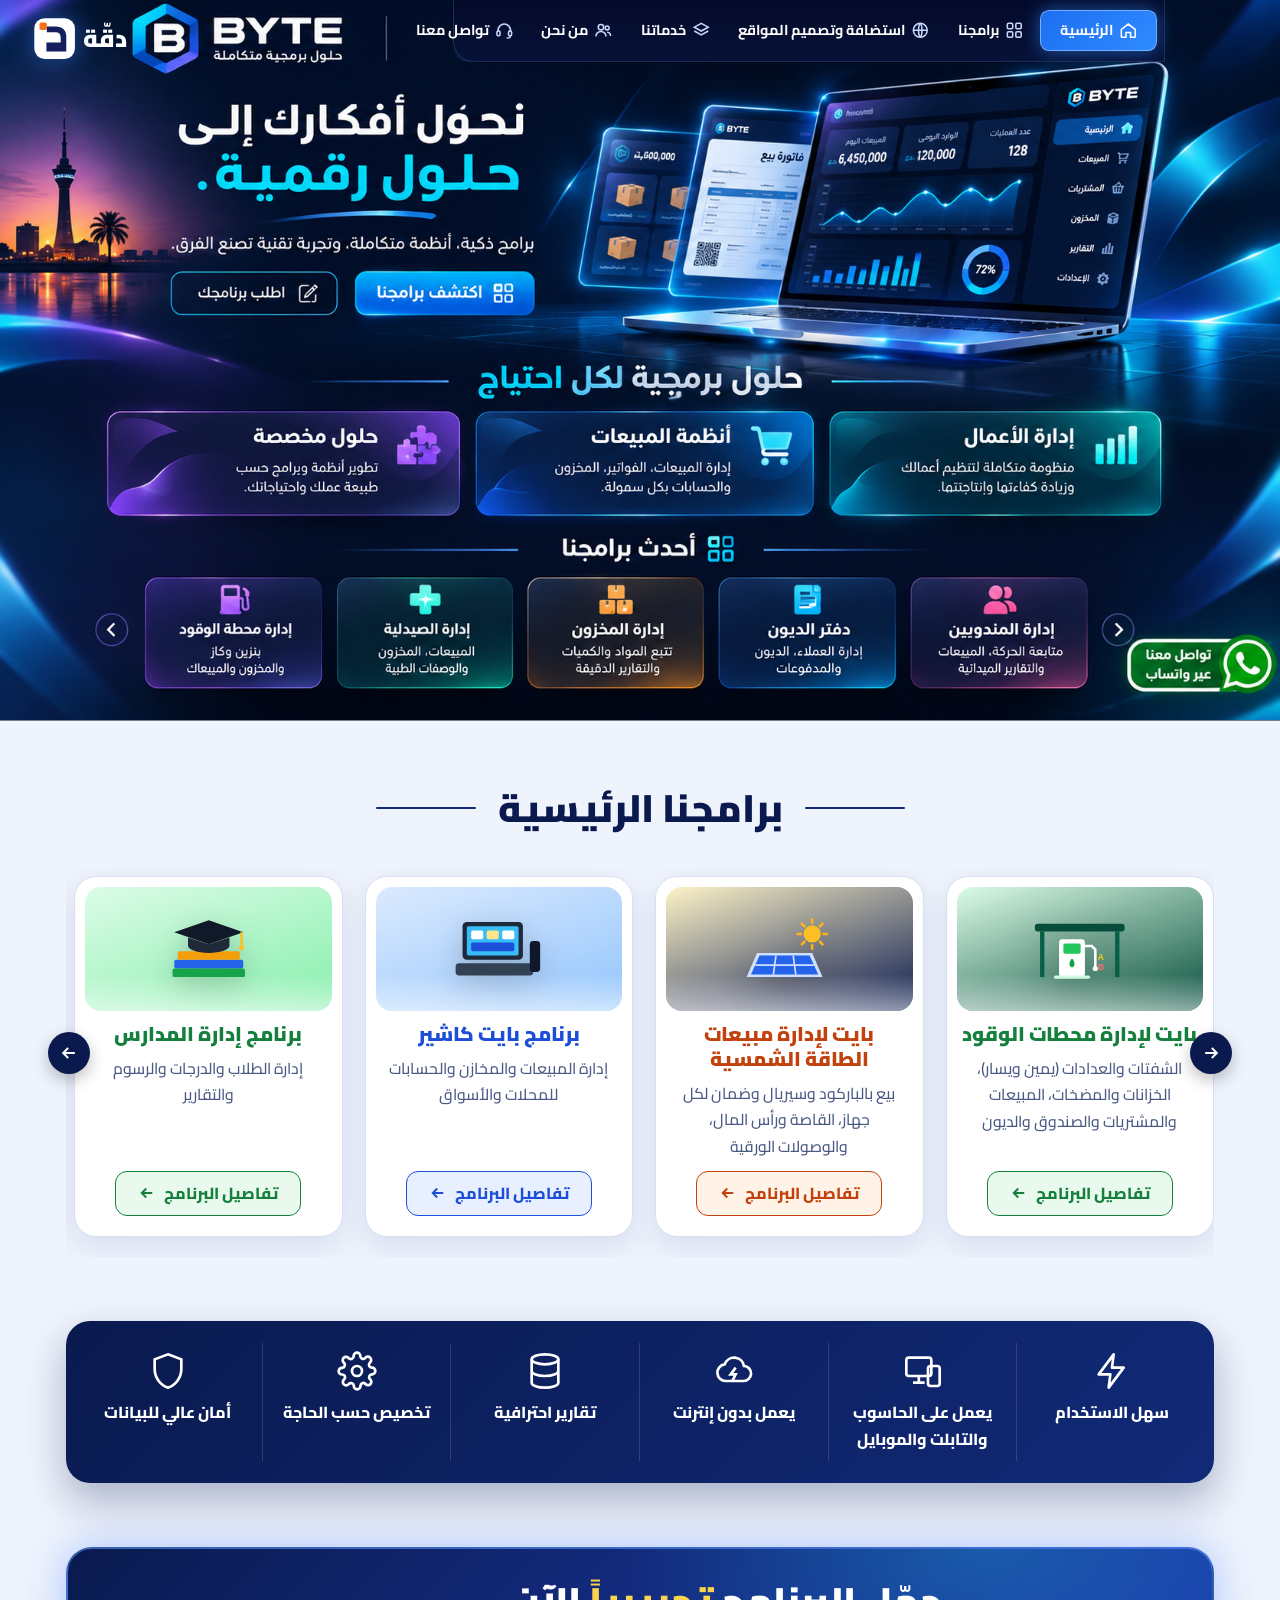
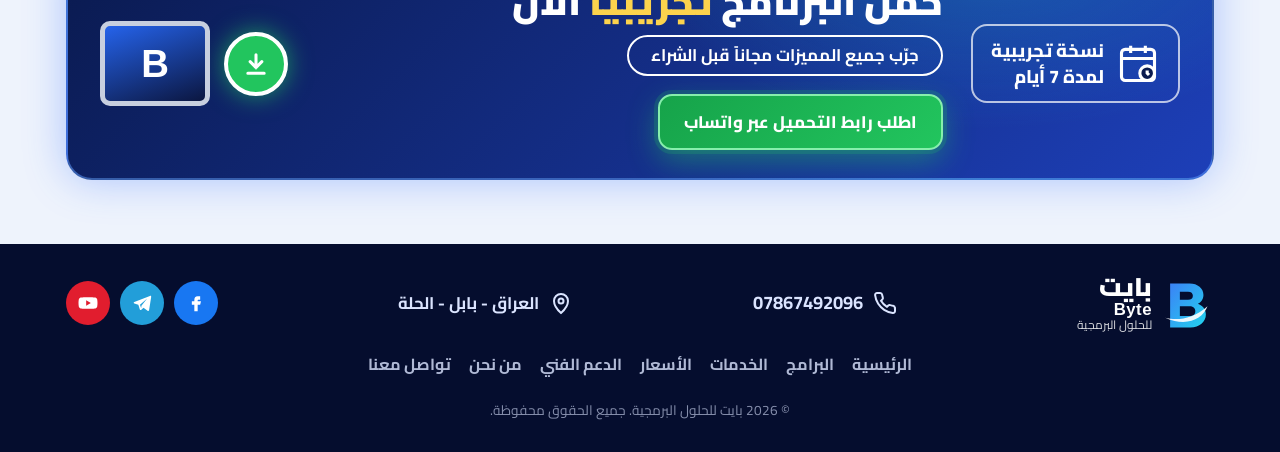
==== commit b4441725: "Update index.html" ====
--- a/index.html
+++ b/index.html
@@ -3,80 +3,145 @@
 <head>
 <meta charset="utf-8">
 <meta name="viewport" content="width=device-width, initial-scale=1, viewport-fit=cover">
-<title>بايت للحلول البرمجية</title>
-<meta name="description" content="شركة بايت للحلول البرمجية - أنظمة محاسبة وإدارة عربية للمحلات والمدارس والعيادات.">
+<title>بايت للحلول البرمجية | برامج محاسبة ومبيعات وكاشير في العراق</title>
+<meta name="description" content="بايت للحلول البرمجية (Byte) - العراق، بابل، الحلة. برامج محاسبة وإدارة عربية: كاشير، مبيعات ومخازن، صيدليات، مطاعم، مدارس، محطات وقود، طاقة شمسية وأقساط. تجربة مجانية. واتساب 07867492096">
+<meta name="keywords" content="بايت للحلول البرمجية, بايت, Byte, برنامج محاسبة, برنامج كاشير, برنامج مبيعات, برنامج صيدلية, برنامج مطعم, برنامج مدرسة, برامج العراق, الحلة, بابل">
+<link rel="canonical" href="https://byteiraq.com/">
+<meta property="og:type" content="website">
+<meta property="og:site_name" content="بايت للحلول البرمجية">
+<meta property="og:title" content="بايت للحلول البرمجية | برامج محاسبة وإدارة في العراق">
+<meta property="og:description" content="برامج كاشير ومبيعات وصيدليات ومطاعم ومدارس وغيرها، باللغة العربية وتشتغل بدون إنترنت.">
+<meta property="og:url" content="https://byteiraq.com/">
+<meta property="og:locale" content="ar_IQ">
+<script type="application/ld+json">{"@context":"https://schema.org","@type":"Organization","name":"بايت للحلول البرمجية","alternateName":"Byte Software Solutions","url":"https://byteiraq.com/","telephone":"+9647867492096","address":{"@type":"PostalAddress","addressLocality":"الحلة","addressRegion":"بابل","addressCountry":"IQ"}}</script>
 <link rel="preconnect" href="https://fonts.googleapis.com">
 <link rel="stylesheet" href="https://fonts.googleapis.com/css2?family=Cairo:wght@400;600;700;800;900&family=Tajawal:wght@400;500;700&display=swap">
 <link rel="stylesheet" href="style.css">
+<link rel="stylesheet" href="home.css">
 <style>body{margin:0}img{max-width:100%}[hidden]{display:none!important}</style>
 </head>
-<body>
+<body class="home">
 <svg width="0" height="0" style="position:absolute" aria-hidden="true">
   <defs>
     <linearGradient id="gB" x1="0" y1="0" x2="1" y2="1"><stop offset="0" stop-color="#3b82f6"/><stop offset="1" stop-color="#22d3ee"/></linearGradient>
     <symbol id="logoB" viewBox="0 0 64 64"><path d="M10 8h24c10 0 17 6 17 14 0 5-3 9-7 11 6 2 10 7 10 13 0 9-8 16-19 16H10z" fill="url(#gB)"/><path d="M22 18h10c4 0 6 2 6 5s-2 5-6 5H22zM22 36h12c4 0 7 2 7 6s-3 6-7 6H22z" fill="#050d2e"/><path d="M4 50c14 4 34 2 52-14-6 16-26 26-52 14z" fill="#fff" opacity=".9"/></symbol>
+    <symbol id="hexB" viewBox="0 0 100 100"><defs><linearGradient id="hxg" x1="0" y1="0" x2="1" y2="1"><stop offset="0" stop-color="#60a5fa"/><stop offset="1" stop-color="#1d4ed8"/></linearGradient></defs><polygon points="50,3 91,26.5 91,73.5 50,97 9,73.5 9,26.5" fill="url(#hxg)" stroke="#bfdbfe" stroke-width="2"/><polygon points="50,15 81,33 81,67 50,85 19,67 19,33" fill="#0b1a5c"/><text x="50" y="66" text-anchor="middle" font-family="Arial Black,Arial,sans-serif" font-weight="900" font-size="46" fill="#fff">B</text></symbol>
+    <symbol id="dqIco" viewBox="0 0 100 100"><rect x="3" y="3" width="94" height="94" rx="24" fill="#fff"/><rect x="15" y="13" width="17" height="17" rx="4" fill="#f97316"/><path d="M32 22H52Q77 22 77 47V80H31V59H64V47Q64 35 52 35H32Z" fill="#14205e"/></symbol>
     <symbol id="i-check" viewBox="0 0 24 24"><path d="M5 12.5l4.5 4.5L19 7.5" fill="none" stroke="currentColor" stroke-width="2.6" stroke-linecap="round" stroke-linejoin="round"/></symbol>
   </defs>
 </svg>
 
+<div class="exact">
+  <h1 class="sr">بايت للحلول البرمجية - نحوّل أفكارك إلى حلول رقمية</h1>
+  <img src="291fa6b9-ccbc-4f14-917a-78c40421c954%201.png" alt="بايت للحلول البرمجية - نحوّل أفكارك إلى حلول رقمية: برامج ذكية، أنظمة متكاملة" width="1672" height="941">
+  <nav class="ovmenu" aria-label="القائمة"><a href="index.html" class="on"><svg viewBox="0 0 24 24" fill="none" stroke="currentColor" stroke-width="2"><path d="M3 11l9-7 9 7v9a1 1 0 0 1-1 1h-5v-6H9v6H4a1 1 0 0 1-1-1z"/></svg>الرئيسية</a><a href="programs.html"><svg viewBox="0 0 24 24" fill="none" stroke="currentColor" stroke-width="2"><rect x="3" y="3" width="7" height="7" rx="1.5"/><rect x="14" y="3" width="7" height="7" rx="1.5"/><rect x="3" y="14" width="7" height="7" rx="1.5"/><rect x="14" y="14" width="7" height="7" rx="1.5"/></svg>برامجنا</a><a href="services.html"><svg viewBox="0 0 24 24" fill="none" stroke="currentColor" stroke-width="2"><circle cx="12" cy="12" r="9"/><path d="M3 12h18M12 3c3 3.2 3 14.8 0 18M12 3c-3 3.2-3 14.8 0 18"/></svg>استضافة وتصميم المواقع</a><a href="services.html"><svg viewBox="0 0 24 24" fill="none" stroke="currentColor" stroke-width="2"><path d="M12 3l9 5-9 5-9-5z"/><path d="M3 13l9 5 9-5"/></svg>خدماتنا</a><a href="about.html"><svg viewBox="0 0 24 24" fill="none" stroke="currentColor" stroke-width="2"><circle cx="9" cy="8" r="3.5"/><path d="M2.5 20a6.5 6.5 0 0 1 13 0"/><circle cx="17" cy="9" r="2.5"/><path d="M17 14.5a5 5 0 0 1 4.5 5"/></svg>من نحن</a><a href="contact.html"><svg viewBox="0 0 24 24" fill="none" stroke="currentColor" stroke-width="2"><path d="M4 14v-2a8 8 0 0 1 16 0v2"/><rect x="2.5" y="13" width="4" height="6" rx="1.5"/><rect x="17.5" y="13" width="4" height="6" rx="1.5"/><path d="M20 19c0 2-2 3-5 3"/></svg>تواصل معنا</a></nav>
+  <a href="index.html" class="dq-over" aria-label="دقّة"><b>دقّة</b><svg><use href="#dqIco"/></svg></a>
+  <a href="index.html" aria-label="BYTE" style="left:10.2%;top:0.5%;width:16.7%;height:9.6%"></a>
+  <a href="programs.html" aria-label="اكتشف برامجنا" style="left:27.8%;top:37.7%;width:14%;height:6%"></a>
+  <a href="contact.html" aria-label="اطلب برنامجك" style="left:13.3%;top:37.7%;width:13%;height:6%"></a>
+  <a href="contact.html" aria-label="حلول مخصصة" style="left:8.4%;top:57.2%;width:27.5%;height:14.3%"></a>
+  <a href="programs.html#sales" aria-label="أنظمة المبيعات" style="left:37.1%;top:57.2%;width:26.4%;height:14.3%"></a>
+  <a href="services.html" aria-label="إدارة الأعمال" style="left:64.8%;top:57.2%;width:25.9%;height:14.3%"></a>
+  <a href="programs.html#fuel" aria-label="إدارة محطة الوقود" style="left:11.4%;top:80.2%;width:13.8%;height:15.2%"></a>
+  <a href="programs.html#pharmacy" aria-label="إدارة الصيدلية" style="left:26.3%;top:80.2%;width:13.8%;height:15.2%"></a>
+  <a href="programs.html#sales" aria-label="إدارة المخزون" style="left:41.2%;top:80.2%;width:13.8%;height:15.2%"></a>
+  <a href="contact.html" aria-label="دفتر الديون" style="left:56.2%;top:80.2%;width:13.8%;height:15.2%"></a>
+  <a href="contact.html" aria-label="إدارة المندوبين" style="left:71.2%;top:80.2%;width:13.8%;height:15.2%"></a>
+  <a href="https://wa.me/9647867492096" target="_blank" rel="noopener" aria-label="تواصل معنا عبر واتساب" style="left:88%;top:88.2%;width:11.5%;height:8%"></a>
+</div>
+<div class="stage">
+<svg class="swoosh" viewBox="0 0 1600 1000" preserveAspectRatio="none" aria-hidden="true">
+  <defs>
+    <linearGradient id="sw1" x1="0" x2="1"><stop offset="0" stop-color="#8b5cf6" stop-opacity="0"/><stop offset=".5" stop-color="#8b5cf6" stop-opacity=".9"/><stop offset="1" stop-color="#3b82f6" stop-opacity="0"/></linearGradient>
+    <linearGradient id="sw2" x1="0" x2="1"><stop offset="0" stop-color="#3b82f6" stop-opacity="0"/><stop offset=".6" stop-color="#60a5fa" stop-opacity=".9"/><stop offset="1" stop-color="#22d3ee" stop-opacity="0"/></linearGradient>
+    <filter id="blur6"><feGaussianBlur stdDeviation="6"/></filter>
+  </defs>
+  <g fill="none" stroke-linecap="round">
+    <path d="M-50 980C200 820 260 600 120 380" stroke="url(#sw1)" stroke-width="22" filter="url(#blur6)" opacity=".7"/>
+    <path d="M-50 980C200 820 260 600 120 380" stroke="url(#sw1)" stroke-width="3"/>
+    <path d="M-80 900C150 760 180 560 40 420" stroke="url(#sw2)" stroke-width="2" opacity=".7"/>
+    <path d="M1650 300C1450 420 1420 640 1560 900" stroke="url(#sw2)" stroke-width="26" filter="url(#blur6)" opacity=".6"/>
+    <path d="M1650 300C1450 420 1420 640 1560 900" stroke="url(#sw2)" stroke-width="3"/>
+    <path d="M1000 1020C1200 900 1450 880 1650 960" stroke="url(#sw2)" stroke-width="18" filter="url(#blur6)" opacity=".5"/>
+    <path d="M1000 1020C1200 900 1450 880 1650 960" stroke="url(#sw2)" stroke-width="2"/>
+  </g>
+</svg>
+<i class="city"></i>
+
 <header class="top">
-  <div class="wrap nav">
-    <a href="index.html" class="logo" aria-label="بايت للحلول البرمجية"><svg width="52" height="52"><use href="#logoB"/></svg><span class="logo-txt"><b>بايت</b><i>Byte</i><small>للحلول البرمجية</small></span></a>
+  <div class="wrap wide nav">
     <ul class="menu" id="menu">
-      <li><a href="index.html" class="active" aria-current="page"><svg width="18" height="18" viewBox="0 0 24 24" fill="none" stroke="currentColor" stroke-width="2"><path d="M3 11l9-7 9 7v9a1 1 0 0 1-1 1h-5v-6H9v6H4a1 1 0 0 1-1-1z"/></svg>الرئيسية</a></li>
-      <li><a href="programs.html"><svg width="18" height="18" viewBox="0 0 24 24" fill="none" stroke="currentColor" stroke-width="2"><rect x="3" y="3" width="7" height="7" rx="1.5"/><rect x="14" y="3" width="7" height="7" rx="1.5"/><rect x="3" y="14" width="7" height="7" rx="1.5"/><rect x="14" y="14" width="7" height="7" rx="1.5"/></svg>البرامج</a></li>
-      <li><a href="services.html">الخدمات</a></li>
-      <li><a href="pricing.html">الأسعار</a></li>
-      <li><a href="support.html">الدعم الفني</a></li>
-      <li><a href="about.html">من نحن</a></li>
-      <li><a href="contact.html">تواصل معنا</a></li>
+      <li><a href="index.html" class="active" aria-current="page"><svg width="20" height="20" viewBox="0 0 24 24" fill="none" stroke="currentColor" stroke-width="2"><path d="M3 11l9-7 9 7v9a1 1 0 0 1-1 1h-5v-6H9v6H4a1 1 0 0 1-1-1z"/></svg>الرئيسية</a></li>
+      <li><a href="programs.html"><svg width="20" height="20" viewBox="0 0 24 24" fill="none" stroke="currentColor" stroke-width="2"><rect x="3" y="3" width="7" height="7" rx="1.5"/><rect x="14" y="3" width="7" height="7" rx="1.5"/><rect x="3" y="14" width="7" height="7" rx="1.5"/><rect x="14" y="14" width="7" height="7" rx="1.5"/></svg>برامجنا</a></li>
+      <li><a href="services.html"><svg width="20" height="20" viewBox="0 0 24 24" fill="none" stroke="currentColor" stroke-width="2"><circle cx="12" cy="12" r="9"/><path d="M3 12h18M12 3c3 3.2 3 14.8 0 18M12 3c-3 3.2-3 14.8 0 18"/></svg>استضافة وتصميم المواقع</a></li>
+      <li><a href="services.html"><svg width="20" height="20" viewBox="0 0 24 24" fill="none" stroke="currentColor" stroke-width="2" stroke-linejoin="round"><path d="M12 3l9 5-9 5-9-5z"/><path d="M3 13l9 5 9-5"/></svg>خدماتنا</a></li>
+      <li><a href="about.html"><svg width="20" height="20" viewBox="0 0 24 24" fill="none" stroke="currentColor" stroke-width="2"><circle cx="9" cy="8" r="3.5"/><path d="M2.5 20a6.5 6.5 0 0 1 13 0"/><circle cx="17" cy="9" r="2.5"/><path d="M17 14.5a5 5 0 0 1 4.5 5"/></svg>من نحن</a></li>
+      <li><a href="contact.html"><svg width="20" height="20" viewBox="0 0 24 24" fill="none" stroke="currentColor" stroke-width="2"><path d="M4 14v-2a8 8 0 0 1 16 0v2"/><rect x="2.5" y="13" width="4" height="6" rx="1.5"/><rect x="17.5" y="13" width="4" height="6" rx="1.5"/><path d="M20 19c0 2-2 3-5 3"/></svg>تواصل معنا</a></li>
     </ul>
-    <div style="display:flex;gap:10px;align-items:center">
-      <a href="contact.html" class="btn btn-blue quote"><svg width="18" height="18" viewBox="0 0 24 24" fill="none" stroke="currentColor" stroke-width="2"><path d="M22 2L11 13M22 2l-7 20-4-9-9-4z"/></svg>طلب عرض سعر</a>
-      <button class="burger" id="burger" aria-label="القائمة" aria-expanded="false"><svg width="24" height="24" viewBox="0 0 24 24" fill="none" stroke="currentColor" stroke-width="2.2" stroke-linecap="round"><path d="M4 7h16M4 12h16M4 17h16"/></svg></button>
+    <button class="burger" id="burger" aria-label="القائمة" aria-expanded="false"><svg width="24" height="24" viewBox="0 0 24 24" fill="none" stroke="currentColor" stroke-width="2.2" stroke-linecap="round"><path d="M4 7h16M4 12h16M4 17h16"/></svg></button>
+    <div style="display:flex;align-items:center;gap:22px">
+      <span class="head-sep"></span>
+      <a href="index.html" class="dq2" aria-label="دقّة"><svg class="ico"><use href="#dqIco"/></svg><b>دقّة</b></a>
+      <span class="head-sep sm"></span>
+      <a href="index.html" class="dq-logo" aria-label="BYTE حلول برمجية متكاملة"><span class="t"><b class="en">BYTE</b><small>حلول برمجية متكاملة</small></span><svg class="ico"><use href="#hexB"/></svg></a>
     </div>
   </div>
 </header>
 
+<div class="wrap wide h2grid" id="home">
+  <!-- laptop scene (right) -->
+  <div class="scene" aria-hidden="true"><i class="lapimg"></i></div>
+
+  <!-- text (left) with city behind -->
+  <div class="h2txt">
+    <h1>نحوّل أفكارك إلى<br><span class="g">حلول رقمية.</span></h1>
+    <svg class="uline" viewBox="0 0 300 14" aria-hidden="true"><path d="M6 10Q150-2 294 8" fill="none" stroke="#22d3ee" stroke-width="4" stroke-linecap="round"/></svg>
+    <p>برامج ذكية، أنظمة متكاملة، وتجربة تقنية تصنع الفرق.</p>
+    <div class="cta-row">
+      <a href="programs.html" class="btn btn-blue"><svg width="22" height="22" viewBox="0 0 24 24" fill="none" stroke="currentColor" stroke-width="2"><rect x="3" y="3" width="7" height="7" rx="1.5"/><rect x="14" y="3" width="7" height="7" rx="1.5"/><rect x="3" y="14" width="7" height="7" rx="1.5"/><rect x="14" y="14" width="7" height="7" rx="1.5"/></svg>اكتشف برامجنا</a>
+      <a href="contact.html" class="btn btn-outline"><svg width="22" height="22" viewBox="0 0 24 24" fill="none" stroke="currentColor" stroke-width="2"><path d="M20 14v6a1 1 0 0 1-1 1H4a1 1 0 0 1-1-1V5a1 1 0 0 1 1-1h6"/><path d="M17.5 2.5a2.1 2.1 0 0 1 3 3L12 14l-4 1 1-4z"/></svg>اطلب برنامجك</a>
+    </div>
+  </div>
+</div>
+
+<section class="wrap" style="padding-block:10px 0;position:relative;z-index:1">
+  <div class="ttl"><h2>حلول برمجية <span class="g">لكل احتياج</span></h2></div>
+  <div class="sols">
+    <a href="services.html" class="sol biz">
+      <svg class="ic" viewBox="0 0 48 48"><g fill="#5eead4"><rect x="6" y="28" width="7" height="14" rx="1.5"/><rect x="16" y="20" width="7" height="22" rx="1.5"/><rect x="26" y="13" width="7" height="29" rx="1.5"/><rect x="36" y="6" width="7" height="36" rx="1.5"/></g></svg>
+      <div><h3>إدارة الأعمال</h3><p>منظومة متكاملة لتنظيم أعمالك وزيادة كفاءتها وإنتاجيتها.</p></div>
+    </a>
+    <a href="programs.html#sales" class="sol sales">
+      <svg class="ic" viewBox="0 0 48 48" fill="none" stroke="#7dd3fc" stroke-width="3.4" stroke-linecap="round" stroke-linejoin="round"><path d="M4 7h6l5 24h22l5-16H13"/><circle cx="18" cy="39" r="3.2" fill="#7dd3fc"/><circle cx="34" cy="39" r="3.2" fill="#7dd3fc"/></svg>
+      <div><h3>أنظمة المبيعات</h3><p>إدارة المبيعات، الفواتير، المخزون والحسابات بكل سهولة.</p></div>
+    </a>
+    <a href="contact.html" class="sol custom">
+      <svg class="ic" viewBox="0 0 48 48"><path d="M8 18h8a5 5 0 1 1 10 0h8v8a5 5 0 1 1 0 10v8H26a5 5 0 1 0-10 0H8V36a5 5 0 1 0 0-10z" fill="#c4b5fd"/><path d="M26 6h8v8" fill="none" stroke="#a78bfa" stroke-width="3"/></svg>
+      <div><h3>حلول مخصصة</h3><p>تطوير أنظمة وبرامج حسب طبيعة عملك واحتياجاتك.</p></div>
+    </a>
+  </div>
+</section>
+
+<section class="wrap latest" style="padding-top:10px">
+  <div class="ttl"><h2><svg width="38" height="38" viewBox="0 0 24 24" fill="none" stroke="#22d3ee" stroke-width="2"><rect x="3" y="3" width="7" height="7" rx="1.5"/><rect x="14" y="3" width="7" height="7" rx="1.5"/><rect x="3" y="14" width="7" height="7" rx="1.5"/><rect x="14" y="14" width="7" height="7" rx="1.5"/></svg>أحدث برامجنا</h2></div>
+  <div class="lshelf">
+    <button class="larr" id="lprev" aria-label="السابق"><svg width="20" height="20" viewBox="0 0 24 24" fill="none" stroke="currentColor" stroke-width="2.6"><path d="M9 6l6 6-6 6"/></svg></button>
+    <div class="ltrack" id="ltrack">
+      <a href="contact.html" class="lp rep"><svg viewBox="0 0 48 48" fill="#f472b6"><circle cx="18" cy="15" r="7"/><path d="M4 40a14 14 0 0 1 28 0z"/><circle cx="34" cy="17" r="5.5" opacity=".8"/><path d="M30 26a11 11 0 0 1 14 14H34a17 17 0 0 0-4-14z" opacity=".8"/></svg><h3>إدارة المندوبين</h3><p>متابعة الحركة، المبيعات والتقارير الميدانية</p></a>
+      <a href="contact.html" class="lp debt"><svg viewBox="0 0 48 48"><path d="M10 4h20l10 10v30H10z" fill="#3b82f6"/><path d="M30 4v10h10" fill="#93c5fd"/><g fill="#dbeafe"><rect x="16" y="20" width="18" height="3" rx="1.5"/><rect x="16" y="27" width="18" height="3" rx="1.5"/><rect x="16" y="34" width="12" height="3" rx="1.5"/></g></svg><h3>دفتر الديون</h3><p>إدارة العملاء، الديون والمدفوعات</p></a>
+      <a href="programs.html#sales" class="lp stock"><svg viewBox="0 0 48 48"><rect x="16" y="4" width="16" height="16" rx="2" fill="#fbbf24"/><rect x="4" y="24" width="18" height="18" rx="2" fill="#f59e0b"/><rect x="26" y="24" width="18" height="18" rx="2" fill="#fbbf24"/><g fill="#92400e"><rect x="22" y="4" width="4" height="6"/><rect x="11" y="24" width="4" height="6"/><rect x="33" y="24" width="4" height="6"/></g></svg><h3>إدارة المخزون</h3><p>تتبع المواد والكميات والتقارير الدقيقة</p></a>
+      <a href="programs.html#pharmacy" class="lp pharm"><svg viewBox="0 0 48 48"><path d="M18 4h12v14h14v12H30v14H18V30H4V18h14z" fill="#2dd4bf"/></svg><h3>إدارة الصيدلية</h3><p>المبيعات، المخزون والوصفات الطبية</p></a>
+      <a href="programs.html#fuel" class="lp fuel"><svg viewBox="0 0 48 48"><rect x="6" y="6" width="24" height="38" rx="4" fill="#a78bfa"/><rect x="11" y="11" width="14" height="10" rx="2" fill="#ede9fe"/><path d="M30 16l7 5v15a3 3 0 0 0 6 0V18l-5-6" fill="none" stroke="#c4b5fd" stroke-width="3.2" stroke-linecap="round" stroke-linejoin="round"/></svg><h3>إدارة محطة الوقود</h3><p>بنزين وكاز والمخزون والمبيعات</p></a>
+    </div>
+    <button class="larr" id="lnext" aria-label="التالي"><svg width="20" height="20" viewBox="0 0 24 24" fill="none" stroke="currentColor" stroke-width="2.6"><path d="M15 6l-6 6 6 6"/></svg></button>
+  </div>
+</section>
+</div>
+
+<a href="https://wa.me/9647867492096" target="_blank" rel="noopener" class="wa-float" aria-label="تواصل معنا عبر واتساب"><span class="wa-ic"><svg width="34" height="34" viewBox="0 0 24 24" fill="#fff"><path d="M12 2a10 10 0 0 0-8.6 15.1L2 22l5-1.3A10 10 0 1 0 12 2zm0 18.2a8.2 8.2 0 0 1-4.2-1.2l-.3-.2-3 .8.8-2.9-.2-.3A8.2 8.2 0 1 1 12 20.2zm4.5-6.1c-.2-.1-1.5-.7-1.7-.8s-.4-.1-.6.1-.6.8-.8 1-.3.2-.5.1a6.7 6.7 0 0 1-3.3-2.9c-.3-.4.3-.4.8-1.4.1-.2 0-.3 0-.4l-.8-1.8c-.2-.5-.4-.4-.6-.4h-.5a1 1 0 0 0-.7.3 3 3 0 0 0-.9 2.2 5.2 5.2 0 0 0 1.1 2.7 11.8 11.8 0 0 0 4.5 4c1.7.7 2.3.8 3.2.6a2.7 2.7 0 0 0 1.8-1.2 2.2 2.2 0 0 0 .1-1.3c0-.1-.2-.2-.4-.3z"/></svg></span><span class="wa-txt">تواصل معنا<br>عبر واتساب</span></a>
+
 <main>
-<div class="hero" id="home">
-  <div class="wrap hero-grid">
-    <div>
-      <h1>شركة بايت <span>للحلول البرمجية</span></h1>
-      <p class="lead">أنظمة متكاملة لإدارة أعمالك بكفاءة وسهولة</p>
-      <div class="perks">
-        <div class="perk"><svg width="38" height="38" viewBox="0 0 24 24" fill="none" stroke="currentColor" stroke-width="1.6"><path d="M4 14v-2a8 8 0 0 1 16 0v2"/><rect x="2.5" y="13" width="4" height="6" rx="1.5"/><rect x="17.5" y="13" width="4" height="6" rx="1.5"/><path d="M20 19c0 2-2 3-5 3"/></svg>دعم فني مستمر</div>
-        <div class="perk"><svg width="38" height="38" viewBox="0 0 24 24" fill="none" stroke="currentColor" stroke-width="1.6"><rect x="2" y="4" width="15" height="11" rx="1.5"/><path d="M6 19h7M9.5 15v4"/><rect x="15" y="9" width="7" height="12" rx="1.5"/></svg>تعمل بدون إنترنت</div>
-        <div class="perk"><svg width="38" height="38" viewBox="0 0 24 24" fill="none" stroke="currentColor" stroke-width="1.6" stroke-linejoin="round"><path d="M13 2L4 14h7l-1 8 9-12h-7z"/></svg>سريعة الأداء</div>
-        <div class="perk"><svg width="38" height="38" viewBox="0 0 24 24" fill="none" stroke="currentColor" stroke-width="1.6"><path d="M7 18a5 5 0 0 1-.6-9.96A6 6 0 0 1 18 9a4.5 4.5 0 0 1-.5 9z"/></svg>آمنة وموثوقة</div>
-      </div>
-      <div class="cta-row">
-        <a href="programs.html" class="btn btn-blue"><svg width="20" height="20" viewBox="0 0 24 24" fill="none" stroke="currentColor" stroke-width="2"><rect x="3" y="3" width="7" height="7" rx="1.5"/><rect x="14" y="3" width="7" height="7" rx="1.5"/><rect x="3" y="14" width="7" height="7" rx="1.5"/><rect x="14" y="14" width="7" height="7" rx="1.5"/></svg>تصفح البرامج</a>
-        <span class="badge-wrap"><span class="badge">جرّب الآن</span><a href="index.html#trial" class="btn btn-green"><svg width="22" height="22" viewBox="0 0 24 24" fill="none" stroke="currentColor" stroke-width="2.4" stroke-linecap="round"><path d="M12 3v12M7 10l5 5 5-5M4 19h16"/></svg>تحميل تجريبي مجاني</a></span>
-        <a href="https://wa.me/9647867492096" target="_blank" rel="noopener" class="btn btn-ghost"><svg width="20" height="20" viewBox="0 0 24 24" fill="none" stroke="currentColor" stroke-width="2"><path d="M3 21l1.6-4.6A8.5 8.5 0 1 1 8 19.6z"/><path d="M9 9.5c0 3 2.5 5.5 5.5 5.5l1-1.5-2-1-1 .8a4 4 0 0 1-2-2l.8-1-1-2z" fill="currentColor" stroke="none"/></svg>تواصل معنا</a>
-      </div>
-    </div>
-
-    <div class="devices float" aria-hidden="true">
-      <div class="laptop">
-        <div class="screen">
-          <div class="side"><b>Byte</b><i class="on"></i><i></i><i></i><i></i><i></i><i></i><i></i></div>
-          <div class="dash">
-            <div class="panel"><div class="bar" style="height:30%"></div><div class="bar" style="height:45%"></div><div class="bar" style="height:40%"></div><div class="bar" style="height:62%"></div><div class="bar" style="height:58%"></div><div class="bar" style="height:80%"></div><div class="bar" style="height:95%"></div></div>
-            <div class="panel pie"><div></div></div>
-            <div class="tiles">
-              <div class="tile"><span style="background:#0ea5e9">✓</span></div>
-              <div class="tile"><span style="background:#f59e0b">$</span></div>
-              <div class="tile"><span style="background:#06b6d4">≡</span></div>
-            </div>
-          </div>
-        </div>
-        <div class="base"></div>
-      </div>
-      <div class="phone"><svg width="46" height="46"><use href="#logoB"/></svg><b style="font-family:var(--display)">بايت</b><small>Byte للحلول البرمجية</small></div>
-    </div>
-  </div>
-</div>
+
 
 <section id="programs-preview">
   <div class="wrap">
@@ -138,7 +203,7 @@
           <p>إدارة الطلبات والطاولات والمطبخ والتوصيل والحسابات</p>
           <a href="programs.html#restaurant" class="more">تفاصيل البرنامج <svg width="18" height="18" viewBox="0 0 24 24" fill="none" stroke="currentColor" stroke-width="2.6"><path d="M19 12H5M11 6l-6 6 6 6"/></svg></a>
         </article>
-        <article class="prog" style="--c:#d97706;--soft:#fff4e0">
+        <article class="prog" style="--c:#0f2a5c;--soft:#e8eef9"><div class="art" style="background:linear-gradient(160deg,#dbe7ff,#0f2a5c);padding:8px"><img src="1795321373380_image.png" alt="دقّة للصيدليات" loading="lazy" style="width:100%;height:100%;object-fit:cover;object-position:right top;border-radius:10px"></div><h3>برنامج دقّة للصيدليات</h3><p>بيع الأدوية بالعلبة والشريط، قاعدة أدوية جاهزة، صلاحيات وبدائل ووصفات</p><a href="programs.html#pharmacy" class="more">تفاصيل البرنامج <svg width="18" height="18" viewBox="0 0 24 24" fill="none" stroke="currentColor" stroke-width="2.6"><path d="M19 12H5M11 6l-6 6 6 6"/></svg></a></article><article class="prog" style="--c:#d97706;--soft:#fff4e0">
           <div class="art" style="background:linear-gradient(160deg,#fff7e6,#fcd34d)"><svg viewBox="0 0 120 80"><ellipse cx="60" cy="70" rx="46" ry="6" fill="#e5e7eb"/><path d="M18 40 L52 30 L102 40 L68 50z" fill="#f6c46b"/><path d="M18 40 V66 L68 76 V50z" fill="#e0a64b"/><path d="M68 50 L102 40 V66 L68 76z" fill="#c98a2e"/><ellipse cx="44" cy="22" rx="9" ry="11" fill="#fff" stroke="#e5d6c2"/><ellipse cx="62" cy="18" rx="9" ry="11" fill="#e9a868"/><ellipse cx="80" cy="23" rx="9" ry="11" fill="#fff" stroke="#e5d6c2"/></svg></div>
           <h3>مكتب الراعي لبيع بيض المائدة</h3>
           <p>برنامج خاص لبيع البيض بالكارتون والطبقة، مخزون وديون وتقارير وسيرفر وكلاينت</p>
@@ -198,5 +263,6 @@
   </div>
 </footer>
 <script src="script.js"></script>
+<script>(function(){var t=document.getElementById('ltrack');if(!t)return;var st=function(){return t.querySelector('.lp').offsetWidth+18};document.getElementById('lnext').onclick=function(){t.scrollBy({left:-st(),behavior:'smooth'})};document.getElementById('lprev').onclick=function(){t.scrollBy({left:st(),behavior:'smooth'})};})();</script>
 </body>
 </html>
--- a/home.css
+++ b/home.css
@@ -0,0 +1,200 @@
+/* Home page redesign (index.html only): deep navy stage with neon blue/purple light, glass cards. */
+.home{--body:"Cairo","Tajawal",system-ui,sans-serif;--display:"Cairo","Tajawal",system-ui,sans-serif;font-family:var(--body);--glow:#3b82f6;--pur:#8b5cf6;--teal:#14b8a6;--org:#f59e0b;--pink:#ec4899}
+
+/* ---------- stage background ---------- */
+.stage{position:relative;color:#fff;overflow:hidden;
+  background:
+    radial-gradient(900px 520px at 78% 18%,rgba(47,107,255,.32),transparent 62%),
+    radial-gradient(700px 520px at -5% 55%,rgba(139,92,246,.28),transparent 60%),
+    radial-gradient(700px 500px at 105% 80%,rgba(59,130,246,.30),transparent 60%),
+    linear-gradient(180deg,#040a26 0%,#061038 55%,#050c2c 100%)}
+.stage .swoosh{position:absolute;inset:0;width:100%;height:100%;pointer-events:none;z-index:0}
+
+/* ---------- header ---------- */
+.home header.top{background:rgba(4,10,38,.72);border-bottom:1px solid rgba(120,160,255,.10)}
+.home .nav{padding-block:14px}
+.dq-logo{display:flex;align-items:center;gap:12px;color:#fff}
+.dq-logo .ico{width:54px;height:54px;filter:drop-shadow(0 0 14px rgba(59,130,246,.55))}
+.dq-logo .t{display:flex;flex-direction:column;line-height:1.1}
+.dq-logo .t b{font-family:var(--display);font-weight:900;font-size:1.9rem;letter-spacing:.5px}
+.dq-logo .t small{font-size:.78rem;color:#c7d6ff;white-space:nowrap}
+.dq-logo .t small em{font-style:normal;font-family:Arial,sans-serif;font-weight:800;letter-spacing:1.5px;color:#fff}
+.home .menu{background:rgba(255,255,255,.03);border:1px solid rgba(120,160,255,.14);border-radius:18px;padding:6px;gap:2px}
+.home .menu a{border-radius:12px;padding:9px 16px;font-size:1rem;white-space:nowrap}
+.home .menu a svg{color:#8fb4ff}
+.home .menu a.active svg{color:#fff}
+.home .menu a.active{background:linear-gradient(135deg,#2563eb,#3b82f6);box-shadow:0 0 22px rgba(59,130,246,.6)}
+.home .head-sep{width:1px;height:42px;background:rgba(255,255,255,.18)}
+
+/* ---------- hero ---------- */
+.h2grid{position:relative;z-index:1;display:grid;grid-template-columns:1.12fr 1fr;align-items:center;gap:24px;padding-block:30px 20px}
+.h2txt{position:relative;padding-block:40px;text-align:center}
+.h2txt h1{font-size:clamp(2.4rem,5.4vw,4.3rem);font-weight:900;line-height:1.2}
+.h2txt h1 .g{display:inline-block;background:linear-gradient(90deg,#22d3ee,#38bdf8 50%,#3b82f6);-webkit-background-clip:text;background-clip:text;color:transparent;filter:drop-shadow(0 0 18px rgba(34,211,238,.35))}
+.h2txt .uline{display:block;width:min(300px,60%);height:14px;margin:4px auto 0}
+.h2txt p{font-size:clamp(1.05rem,1.8vw,1.3rem);color:#dbe6ff;margin:18px 0 28px}
+.h2txt .cta-row{justify-content:center}
+.btn-outline{background:rgba(5,12,44,.5);color:#fff;border-color:rgba(160,190,255,.55)}
+.btn-outline:hover{background:rgba(255,255,255,.08)}
+.h2txt .btn{padding:14px 28px;font-size:1.1rem}
+.h2txt .btn-blue{box-shadow:0 0 0 1px rgba(147,197,253,.4),0 10px 34px rgba(59,130,246,.55)}
+
+/* city skyline behind text */
+.city{position:absolute;inset:auto auto 30px -230px;width:min(560px,80%);height:auto;z-index:-1;opacity:.95;
+  -webkit-mask-image:radial-gradient(ellipse 46% 44% at 40% 62%,#000 35%,transparent 100%);mask-image:radial-gradient(ellipse 46% 44% at 40% 62%,#000 35%,transparent 100%)}
+.city .twinkle{animation:tw 3s ease-in-out infinite}
+@keyframes tw{50%{opacity:.25}}
+
+/* laptop scene */
+.scene{position:relative;width:100%;max-width:640px;margin-inline:auto;aspect-ratio:1.25;perspective:1400px}
+.scene .lap{position:absolute;inset:6% 0 0 22%;transform:rotateY(-14deg) rotateX(4deg);transform-style:preserve-3d;animation:hov 6s ease-in-out infinite}
+.scene .lap svg{width:100%;height:100%;overflow:visible;filter:drop-shadow(0 0 40px rgba(59,130,246,.45))}
+@keyframes hov{50%{transform:rotateY(-14deg) rotateX(4deg) translateY(-8px)}}
+.fcard{position:absolute;border-radius:16px;background:linear-gradient(160deg,rgba(30,58,138,.75),rgba(10,20,60,.85));border:1px solid rgba(125,170,255,.55);box-shadow:0 0 30px rgba(59,130,246,.45),inset 0 0 20px rgba(59,130,246,.15);backdrop-filter:blur(4px)}
+.fcard.inv{left:0;top:26%;width:20%;height:46%;transform:rotateY(22deg);animation:fl 7s ease-in-out infinite}
+.fcard.bill{left:13%;top:18%;width:22%;height:58%;transform:rotateY(18deg);animation:fl 6s ease-in-out infinite .6s}
+.fcard svg{width:100%;height:100%}
+@keyframes fl{50%{translate:0 -10px}}
+.line-draw{stroke-dasharray:900;stroke-dashoffset:900;animation:draw 2.4s ease-out .4s forwards}
+@keyframes draw{to{stroke-dashoffset:0}}
+.bar2{transform-box:fill-box;transform-origin:bottom;animation:grow 1.2s ease-out both}
+
+/* ---------- section titles ---------- */
+.ttl{display:flex;align-items:center;justify-content:center;gap:22px;margin:10px 0 26px;text-align:center}
+.ttl::before,.ttl::after{content:"";height:2px;width:min(240px,18vw);background:linear-gradient(90deg,transparent,#3b82f6);border-radius:2px}
+.ttl::after{transform:scaleX(-1)}
+.ttl h2{font-size:clamp(1.6rem,3.4vw,2.5rem);font-weight:900;color:#fff}
+.ttl h2 svg{vertical-align:middle;margin-inline-end:10px}
+.ttl h2 .g{background:linear-gradient(90deg,#22d3ee,#60a5fa);-webkit-background-clip:text;background-clip:text;color:transparent}
+
+/* ---------- solution cards ---------- */
+.sols{position:relative;z-index:1;display:grid;grid-template-columns:repeat(3,1fr);gap:22px;padding-bottom:30px}
+.sol{position:relative;overflow:hidden;border-radius:20px;padding:24px 26px;display:flex;gap:18px;align-items:flex-start;min-height:136px;
+  border:1px solid var(--bd);background:linear-gradient(120deg,var(--a),var(--b));box-shadow:0 0 26px var(--sh),inset 0 1px 0 rgba(255,255,255,.12);transition:transform .25s,box-shadow .25s}
+.sol:hover{transform:translateY(-4px);box-shadow:0 0 40px var(--sh)}
+.sol::after{content:"";position:absolute;inset:auto auto -60% -20%;width:70%;height:140%;border-radius:50%;background:radial-gradient(closest-side,rgba(255,255,255,.12),transparent);pointer-events:none}
+.sol .ic{width:62px;height:62px;flex:none;filter:drop-shadow(0 0 10px var(--sh))}
+.sol h3{font-size:1.45rem;font-weight:900;margin-bottom:6px}
+.sol p{margin:0;color:#e3ecff;font-size:1rem;line-height:1.6}
+.sol.biz{--a:rgba(13,148,136,.55);--b:rgba(8,47,73,.55);--bd:rgba(45,212,191,.55);--sh:rgba(20,184,166,.35)}
+.sol.sales{--a:rgba(37,99,235,.6);--b:rgba(12,30,90,.6);--bd:rgba(96,165,250,.6);--sh:rgba(59,130,246,.4)}
+.sol.custom{--a:rgba(124,58,237,.55);--b:rgba(30,20,80,.6);--bd:rgba(167,139,250,.55);--sh:rgba(139,92,246,.35)}
+
+/* ---------- latest programs ---------- */
+.latest{position:relative;z-index:1;padding-bottom:56px}
+.lshelf{display:flex;align-items:center;gap:14px}
+.ltrack{flex:1;display:grid;grid-auto-flow:column;grid-auto-columns:calc((100% - 4*18px)/5);gap:18px;overflow-x:auto;scroll-snap-type:x mandatory;scrollbar-width:none;padding:8px 4px}
+.ltrack::-webkit-scrollbar{display:none}
+.lp{scroll-snap-align:start;border-radius:18px;padding:18px 14px;text-align:center;display:flex;flex-direction:column;align-items:center;gap:6px;
+  background:linear-gradient(180deg,var(--a),rgba(8,14,48,.85));border:1px solid var(--bd);box-shadow:0 0 22px var(--sh),inset 0 1px 0 rgba(255,255,255,.08);transition:transform .25s,box-shadow .25s}
+.lp:hover{transform:translateY(-5px);box-shadow:0 0 36px var(--sh)}
+.lp svg{width:46px;height:46px;filter:drop-shadow(0 0 8px var(--sh))}
+.lp h3{font-size:1.2rem;font-weight:900;margin-top:4px}
+.lp p{margin:0;color:#d6e2ff;font-size:.95rem;line-height:1.55}
+.lp.rep{--a:rgba(190,24,93,.30);--bd:rgba(244,114,182,.55);--sh:rgba(236,72,153,.32)}
+.lp.debt{--a:rgba(37,99,235,.30);--bd:rgba(96,165,250,.55);--sh:rgba(59,130,246,.32)}
+.lp.stock{--a:rgba(217,119,6,.30);--bd:rgba(251,191,36,.6);--sh:rgba(245,158,11,.32)}
+.lp.pharm{--a:rgba(13,148,136,.30);--bd:rgba(45,212,191,.55);--sh:rgba(20,184,166,.32)}
+.lp.fuel{--a:rgba(124,58,237,.30);--bd:rgba(167,139,250,.55);--sh:rgba(139,92,246,.32)}
+.larr{width:44px;height:44px;flex:none;border-radius:50%;display:grid;place-items:center;color:#fff;background:rgba(10,20,60,.7);border:1px solid rgba(160,190,255,.5);cursor:pointer;transition:background .2s}
+.larr:hover{background:#2563eb}
+
+/* ---------- WhatsApp float ---------- */
+.wa-float{position:fixed;left:max(16px,env(safe-area-inset-left,0px));bottom:max(18px,env(safe-area-inset-bottom,0px));z-index:70;display:flex;align-items:center;gap:0;direction:ltr}
+.wa-float .wa-ic{width:64px;height:64px;border-radius:50%;background:#22c55e;display:grid;place-items:center;border:3px solid #fff;box-shadow:0 0 0 6px rgba(34,197,94,.25),0 10px 30px rgba(0,0,0,.4);animation:pulse 2.4s infinite;position:relative;z-index:1}
+.wa-float .wa-txt{direction:rtl;margin-left:-22px;padding:8px 18px 8px 32px;border-radius:0 18px 18px 0;background:#0b1640;border:2px solid #22c55e;color:#fff;font-family:var(--display);font-weight:800;line-height:1.25;font-size:.95rem}
+@keyframes pulse{0%{box-shadow:0 0 0 0 rgba(34,197,94,.55),0 10px 30px rgba(0,0,0,.4)}70%{box-shadow:0 0 0 16px rgba(34,197,94,0),0 10px 30px rgba(0,0,0,.4)}100%{box-shadow:0 0 0 0 rgba(34,197,94,0),0 10px 30px rgba(0,0,0,.4)}}
+
+
+/* ---- match-the-mockup overrides ---- */
+.home .wrap.wide{max-width:1420px}
+.dq-logo .t{align-items:flex-start}
+.dq-logo .t b.en{font-family:"Arial Black",Arial,sans-serif;font-size:2.5rem;line-height:1;letter-spacing:2px}
+.dq-logo .t small{font-family:var(--display);font-weight:700;font-size:.92rem;color:#fff}
+.dq-logo .ico{width:78px;height:78px;filter:drop-shadow(0 0 16px rgba(59,130,246,.7))}
+.home .nav{padding-block:8px}
+.home .menu{border-radius:0 0 22px 22px;border-top:0;padding:8px 10px;gap:40px;background:rgba(10,20,60,.35)}
+.home .menu a{font-size:1.15rem;padding:10px 22px}
+.h2grid{grid-template-columns:1.4fr 1fr;padding-block:0 10px;gap:10px}
+.h2txt{text-align:right;padding-block:30px 20px}
+.h2txt h1{font-size:clamp(2.4rem,4.4vw,4.1rem)}
+.h2txt .uline{margin:0 0 0 auto;width:min(340px,70%)}
+.h2txt .cta-row{justify-content:flex-start}
+.scene{max-width:none;aspect-ratio:1.95}
+.scene .lap{inset:0 0 0 30%;transform:rotateY(-18deg) rotateX(6deg)}
+@keyframes hov{50%{transform:rotateY(-18deg) rotateX(6deg) translateY(-8px)}}
+.fcard.inv{left:2%;top:22%;width:17%;height:56%;transform:rotateY(24deg)}
+.fcard.bill{left:17%;top:14%;width:17%;height:66%;transform:rotateY(22deg)}
+.city{position:absolute;inset:150px auto auto 0;width:min(300px,20vw);z-index:0;opacity:1;
+  -webkit-mask-image:linear-gradient(90deg,#000 70%,transparent),linear-gradient(0deg,transparent,#000 30%);-webkit-mask-composite:source-in;
+  mask-image:linear-gradient(90deg,#000 70%,transparent),linear-gradient(0deg,transparent,#000 30%);mask-composite:intersect}
+.home header.top,.h2grid{position:relative;z-index:2}
+.sols{gap:22px}
+.sol{flex-direction:row}
+.wa-float{left:auto;right:max(10px,env(safe-area-inset-right,0px));direction:rtl}
+.wa-float .wa-txt{margin-left:0;margin-right:-22px;padding:8px 32px 8px 18px;border-radius:18px 0 0 18px}
+@media (max-width:1240px){.home .menu{gap:4px}.home .menu a{font-size:1rem}}
+@media (max-width:1020px){.city{display:none}.h2txt{text-align:center}.h2txt .cta-row{justify-content:center}.h2txt .uline{margin:0 auto}.scene{aspect-ratio:1.5}.scene .lap{inset:0 0 0 24%}}
+
+.dq2{display:flex;align-items:center;gap:10px;color:#fff}
+.dq2 .ico{width:56px;height:56px;filter:drop-shadow(0 0 12px rgba(59,130,246,.5))}
+.dq2 b{font-family:var(--display);font-weight:900;font-size:2rem;line-height:1}
+.home .head-sep.sm{height:34px}
+@media (max-width:1240px){.dq2 b{display:none}.dq-logo .ico{width:60px;height:60px}.dq-logo .t b.en{font-size:2rem}}
+@media (max-width:600px){.dq2 .ico{width:40px;height:40px}.dq-logo .ico{width:46px;height:46px}.dq-logo .t b.en{font-size:1.5rem}.dq-logo .t small{display:none}.home .head-sep.sm{display:block;height:28px}}
+
+.scene{aspect-ratio:auto;perspective:none}
+.scene .lapimg{display:block;width:100%;aspect-ratio:795/388;background:url(291fa6b9-ccbc-4f14-917a-78c40421c954%201.png) 84.95% 15.19%/210.3% auto no-repeat;animation:fl 7s ease-in-out infinite;
+  -webkit-mask-image:radial-gradient(ellipse 58% 56% at 54% 48%,#000 62%,transparent 100%);mask-image:radial-gradient(ellipse 58% 56% at 54% 48%,#000 62%,transparent 100%)}
+i.city{display:block;inset:120px auto auto 0;width:min(240px,15vw);aspect-ratio:214/312;background:url(291fa6b9-ccbc-4f14-917a-78c40421c954%201.png) 0 20.35%/781.3% auto no-repeat;
+  -webkit-mask-image:linear-gradient(90deg,#000 75%,transparent),linear-gradient(0deg,transparent,#000 18%,#000 88%,transparent);-webkit-mask-composite:source-in;
+  mask-image:linear-gradient(90deg,#000 75%,transparent),linear-gradient(0deg,transparent,#000 18%,#000 88%,transparent);mask-composite:intersect}
+
+/* ---------- responsive ---------- */
+@media (max-width:1240px){.home .menu a{padding:8px 10px;font-size:.92rem}.home .menu a svg{display:none}.dq-logo .t small{display:none}}
+@media (max-width:1020px){
+  .city{inset:auto auto 0 -60px;width:90%}
+  .home .menu{border-radius:0;background:#050c2c;border-inline:0}
+  .home .head-sep{display:none}
+  .h2grid{grid-template-columns:1fr;padding-top:10px}
+  .scene{max-width:520px}
+  .h2txt{padding-block:10px 30px}
+  .sols{grid-template-columns:1fr}
+  .ltrack{grid-auto-columns:calc((100% - 2*18px)/3)}
+}
+@media (max-width:600px){
+  .dq-logo .ico{width:44px;height:44px}
+  .dq-logo .t b{font-size:1.5rem}
+  .ltrack{grid-auto-columns:70%}
+  .larr{display:none}
+  .wa-float .wa-txt{display:none}
+  .wa-float .wa-ic{width:56px;height:56px}
+  .ttl::before,.ttl::after{display:none}
+}
+@media (prefers-reduced-motion:reduce){.line-draw{stroke-dashoffset:0}}
+
+/* exact mockup on desktop; coded version on small screens */
+.exact{display:none;position:relative;background:#050b2b;max-width:1672px;margin-inline:auto;box-shadow:0 0 0 50vw #050b2b;clip-path:inset(0 -50vw)}
+.exact img{display:block;width:100%;height:auto;max-width:1672px;margin-inline:auto}
+.exact a{position:absolute;border-radius:14px}
+.exact a:not(.dq-over):hover{box-shadow:0 0 0 2px rgba(147,197,253,.6);background:rgba(255,255,255,.04)}
+.exact .dq-over{left:2.6%;top:2.4%;height:6%;display:flex;align-items:center;gap:.5vw;color:#fff}
+.exact .dq-over svg{height:100%;aspect-ratio:1;width:auto;filter:drop-shadow(0 0 12px rgba(59,130,246,.55))}
+.exact .dq-over b{font-family:var(--display);font-weight:900;font-size:clamp(1rem,1.9vw,2rem)}
+.sr{position:absolute;width:1px;height:1px;overflow:hidden;clip:rect(0 0 0 0);white-space:nowrap}
+@media (min-width:900px){
+  .exact{display:block}
+  .home .stage{display:none}
+  .home .wa-float{display:none}
+}
+@media (max-width:1020px){i.city{display:none}}
+
+/* live menu over the mockup header (adds استضافة وتصميم المواقع) */
+.exact .ovmenu{position:absolute;left:35.4%;top:0;width:55.6%;height:8.6%;display:flex;flex-direction:row-reverse;direction:ltr;align-items:center;justify-content:space-between;gap:.4vw;padding:0 .5vw 0 1.2vw;
+  background:linear-gradient(180deg,#040a2a,#071238);border:1px solid rgba(120,160,255,.22);border-top:0;border-radius:0 0 0 1.6vw;box-shadow:0 0 0 1px rgba(0,0,0,.2)}
+.exact .ovmenu a{position:static;display:flex;align-items:center;gap:.45vw;white-space:nowrap;direction:rtl;color:#fff;font-family:var(--display);font-weight:700;font-size:1.12vw;padding:.55vw .9vw;border-radius:.7vw;transition:background .2s}
+.exact .ovmenu a svg{width:1.45vw;height:1.45vw;color:#c7d6ff}
+.exact .ovmenu a:hover{background:rgba(255,255,255,.08);box-shadow:none}
+.exact .ovmenu a.on{background:linear-gradient(135deg,#1d6ff2,#2f8bff);box-shadow:0 0 1.4vw rgba(47,139,255,.6);padding:.6vw 1.5vw;border:1px solid rgba(147,197,253,.7)}
+.exact .ovmenu a.on svg{color:#fff}
+@media (min-width:1672px){.exact .ovmenu a{font-size:18.7px;gap:7px;padding:9px 15px;border-radius:12px}.exact .ovmenu a svg{width:24px;height:24px}.exact .ovmenu a.on{padding:10px 25px}}
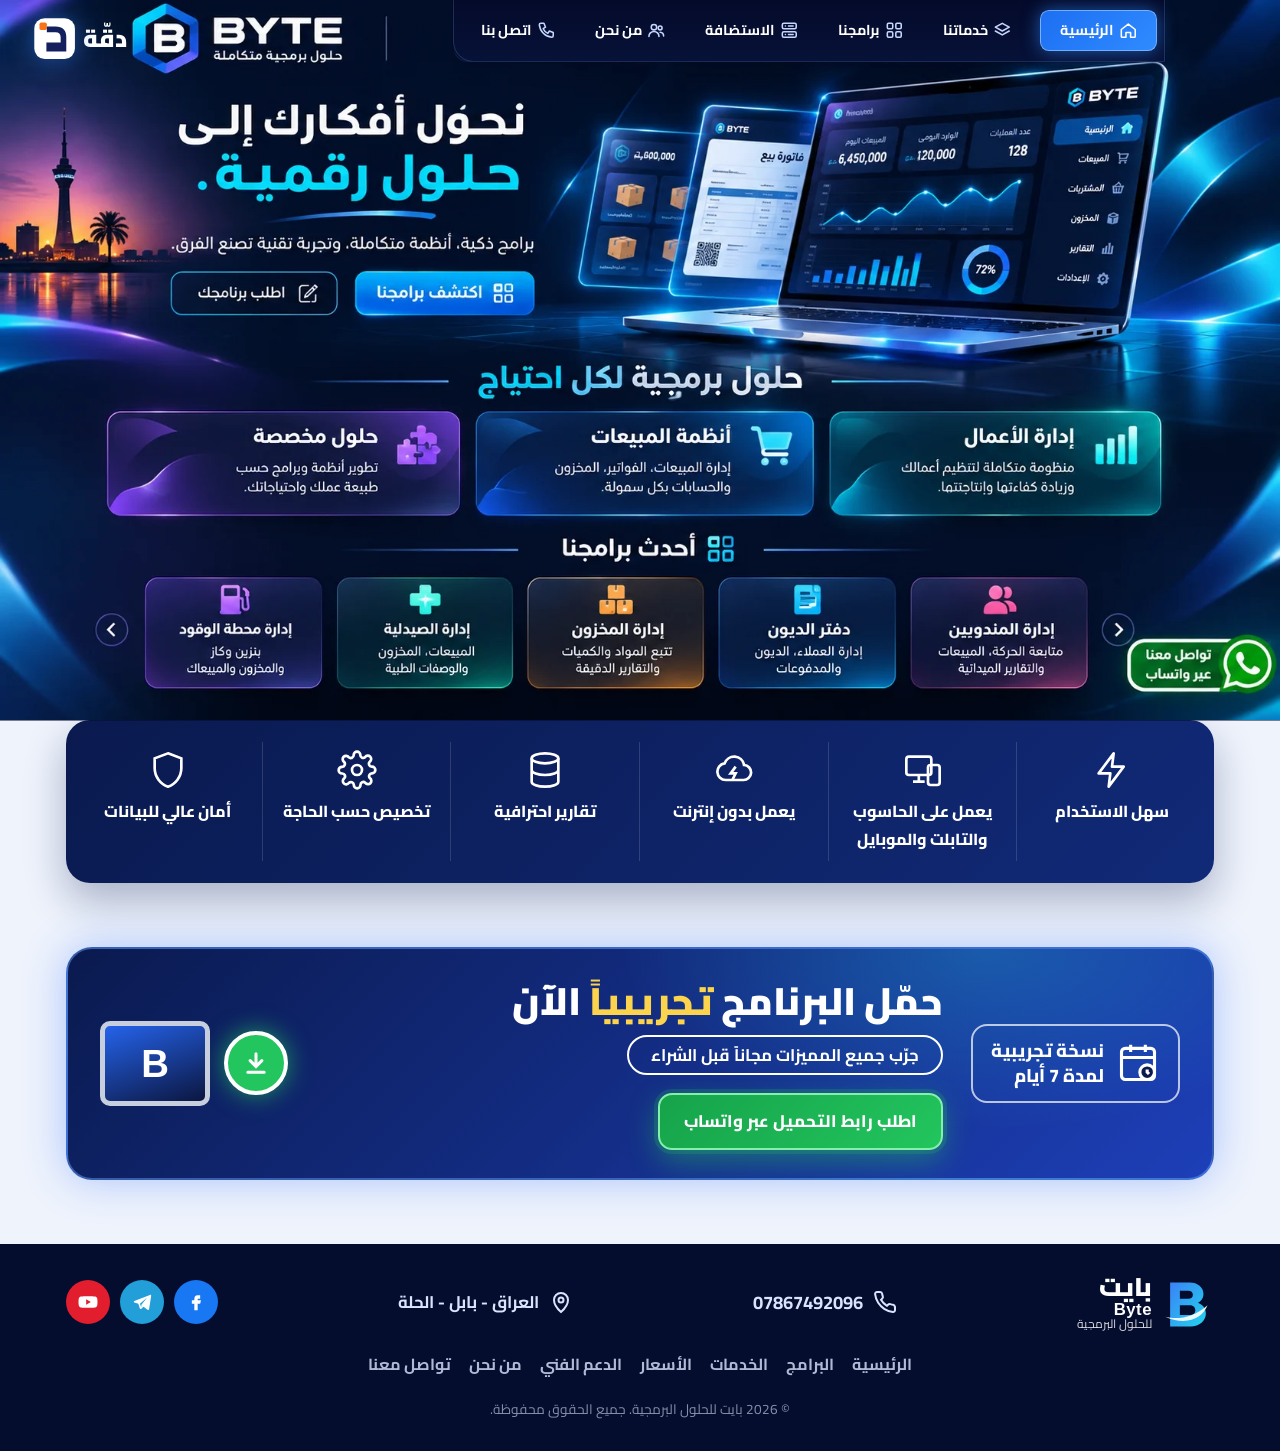
==== commit 0d7f4c28: "تصميم جديد: برامجنا، تفاصيل البرنامج، خدماتنا، الاستضافة، من نحن، اتصل بنا" ====
--- a/index.html
+++ b/index.html
@@ -16,8 +16,446 @@
 <script type="application/ld+json">{"@context":"https://schema.org","@type":"Organization","name":"بايت للحلول البرمجية","alternateName":"Byte Software Solutions","url":"https://byteiraq.com/","telephone":"+9647867492096","address":{"@type":"PostalAddress","addressLocality":"الحلة","addressRegion":"بابل","addressCountry":"IQ"}}</script>
 <link rel="preconnect" href="https://fonts.googleapis.com">
 <link rel="stylesheet" href="https://fonts.googleapis.com/css2?family=Cairo:wght@400;600;700;800;900&family=Tajawal:wght@400;500;700&display=swap">
-<link rel="stylesheet" href="style.css">
-<link rel="stylesheet" href="home.css">
+<style>
+/* Layout: dark navy hero band → light program shelf → navy feature strip → trial banner → pricing → contact → navy footer. RTL, single deliberate look. */
+:root{
+  --navy-900:#050d2e; --navy-800:#0a1a4f; --navy-700:#112a78;
+  --blue:#2f6bff; --blue-2:#4c5cff; --cyan:#22d3ee; --green:#22c55e; --gold:#fcd34d; --red:#e11d48;
+  --paper:#eef3fc; --card:#ffffff; --ink:#0b1640; --muted:#4b5a85; --line:#d6e0f5;
+  --display:"Cairo","Tajawal",system-ui,sans-serif; --body:"Tajawal","Cairo",system-ui,sans-serif;
+  --gut-l:max(16px,env(safe-area-inset-left,0px)); --gut-r:max(16px,env(safe-area-inset-right,0px));
+  color-scheme:light;
+}
+*{box-sizing:border-box}
+html{scroll-behavior:smooth}
+body{background:var(--paper);color:var(--ink);font-family:var(--body);font-size:16px;line-height:1.7;direction:rtl;overflow-x:hidden}
+body::before{content:"";position:fixed;inset:0 0 auto;height:env(safe-area-inset-top,0px);z-index:60;background:var(--navy-900)}
+a{color:inherit;text-decoration:none}
+h1,h2,h3{font-family:var(--display);line-height:1.25;text-wrap:balance;margin:0}
+.wrap{max-width:1180px;margin-inline:auto;padding-left:var(--gut-l);padding-right:var(--gut-r)}
+:focus-visible{outline:3px solid var(--cyan);outline-offset:3px;border-radius:8px}
+svg{flex-shrink:0}
+
+/* buttons */
+.btn{display:inline-flex;align-items:center;gap:10px;font-family:var(--display);font-weight:800;font-size:1.05rem;padding:12px 24px;border-radius:14px;border:2px solid transparent;cursor:pointer;transition:transform .2s,box-shadow .2s,background .2s}
+.btn:hover{transform:translateY(-2px)}
+.btn-blue{background:linear-gradient(135deg,var(--blue-2),var(--blue));color:#fff;box-shadow:0 8px 24px rgba(47,107,255,.4)}
+.btn-green{background:linear-gradient(135deg,#16a34a,var(--green));color:#fff;border-color:#86efac;box-shadow:0 0 0 4px rgba(34,197,94,.18),0 10px 30px rgba(34,197,94,.45)}
+.btn-ghost{background:transparent;color:#fff;border-color:rgba(255,255,255,.7)}
+.btn-ghost:hover{background:rgba(255,255,255,.08)}
+
+/* header */
+header.top{position:sticky;top:env(safe-area-inset-top,0px);z-index:50;background:rgba(5,13,46,.92);backdrop-filter:blur(10px);border-bottom:1px solid rgba(255,255,255,.06)}
+.nav{display:flex;align-items:center;justify-content:space-between;gap:16px;padding-block:12px}
+.logo{display:flex;align-items:center;gap:10px;color:#fff}
+.logo-txt{display:flex;flex-direction:column;line-height:1.05}
+.logo-txt b{font-family:var(--display);font-size:1.6rem;font-weight:900}
+.logo-txt i{font-style:normal;font-family:Arial,sans-serif;font-weight:700;font-size:1.05rem;letter-spacing:.5px}
+.logo-txt small{font-size:.75rem;opacity:.85}
+.menu{display:flex;align-items:center;gap:4px;list-style:none;margin:0;padding:0}
+.menu a{display:inline-flex;align-items:center;gap:6px;color:#dbe4ff;font-weight:700;padding:8px 14px;border-radius:999px;font-size:.98rem;transition:background .2s,color .2s}
+.menu a:hover{background:rgba(255,255,255,.08);color:#fff}
+.menu a.active{background:var(--blue);color:#fff;box-shadow:0 0 18px rgba(47,107,255,.55)}
+.quote{padding:9px 18px;font-size:.95rem}
+.burger{display:none;background:none;border:1px solid rgba(255,255,255,.3);color:#fff;border-radius:10px;padding:8px;cursor:pointer}
+
+/* hero */
+.hero{position:relative;background:radial-gradient(1000px 500px at 85% 20%,rgba(47,107,255,.35),transparent 60%),radial-gradient(800px 500px at 10% 90%,rgba(34,211,238,.18),transparent 60%),linear-gradient(180deg,var(--navy-900),var(--navy-800));color:#fff;overflow:hidden}
+.hero::after{content:"";position:absolute;inset:auto -10% -40% -10%;height:60%;background:repeating-linear-gradient(90deg,rgba(99,140,255,.08) 0 1px,transparent 1px 60px);transform:perspective(500px) rotateX(60deg);pointer-events:none}
+.hero-grid{position:relative;z-index:1;display:grid;grid-template-columns:1.05fr 1fr;align-items:center;gap:40px;padding-block:56px 64px}
+.hero h1{font-size:clamp(2.2rem,5vw,3.8rem);font-weight:900}
+.hero h1 span{display:block;background:linear-gradient(90deg,#7dd3fc,var(--cyan));-webkit-background-clip:text;background-clip:text;color:transparent}
+.hero p.lead{font-size:clamp(1.1rem,2vw,1.4rem);color:#dbe4ff;margin:14px 0 26px}
+.perks{display:grid;grid-template-columns:repeat(4,1fr);gap:12px;margin-bottom:30px}
+.perk{display:flex;flex-direction:column;align-items:center;gap:6px;text-align:center;font-weight:700;font-size:.95rem;color:#e6ecff}
+.perk svg{color:#cfe0ff}
+.cta-row{display:flex;flex-wrap:wrap;gap:14px;align-items:center}
+.badge-wrap{position:relative}
+.badge{position:absolute;top:-16px;left:50%;transform:translateX(-50%);background:var(--red);color:#fff;font-size:.8rem;font-weight:800;padding:2px 12px;border-radius:6px;white-space:nowrap;font-family:var(--display)}
+
+/* device mockup */
+.devices{position:relative;max-width:560px;width:100%;margin-inline:auto;aspect-ratio:1.35}
+.laptop{position:absolute;inset:4% 8% 10% 0}
+.screen{position:absolute;inset:0 4% 14% 4%;border-radius:16px 16px 4px 4px;background:#0a0f24;border:10px solid #1c2236;box-shadow:0 0 60px rgba(47,107,255,.55),inset 0 0 0 1px rgba(255,255,255,.05);overflow:hidden;display:grid;grid-template-columns:22% 1fr}
+.side{background:#0e1636;padding:10px 8px;display:flex;flex-direction:column;gap:7px}
+.side b{color:#fff;font-family:Arial,sans-serif;font-size:.8rem;margin-bottom:4px}
+.side i{display:block;height:6px;border-radius:3px;background:#22305e}
+.side i.on{background:var(--blue)}
+.dash{padding:10px;display:grid;grid-template-columns:1.4fr 1fr;grid-template-rows:1.3fr 1fr;gap:8px}
+.panel{background:#121c44;border-radius:8px;padding:8px;display:flex;align-items:flex-end;gap:5px}
+.bar{flex:1;border-radius:3px 3px 0 0;background:linear-gradient(180deg,#60a5fa,var(--blue));animation:grow 1.2s ease-out both}
+@keyframes grow{from{transform:scaleY(.1)}to{transform:scaleY(1)}}
+.bar{transform-origin:bottom}
+.pie{align-items:center;justify-content:center}
+.pie div{width:70%;aspect-ratio:1;border-radius:50%;background:conic-gradient(#f472b6 0 35%,var(--cyan) 0 60%,#a78bfa 0 80%,#fbbf24 0)}
+.tiles{grid-column:1/-1;display:grid;grid-template-columns:repeat(3,1fr);gap:8px}
+.tile{background:#121c44;border-radius:8px;display:grid;place-items:center}
+.tile span{width:34%;aspect-ratio:1;border-radius:8px;display:grid;place-items:center;color:#fff}
+.base{position:absolute;inset:auto -2% 6% -2%;height:6%;border-radius:0 0 18px 18px;background:linear-gradient(180deg,#c7cfdf,#7a849a);box-shadow:0 20px 40px rgba(0,0,0,.5)}
+.phone{position:absolute;left:0;bottom:4%;width:26%;aspect-ratio:.5;border-radius:20px;background:linear-gradient(160deg,#0f1d5a,#06102e);border:5px solid #1b2033;box-shadow:0 0 40px rgba(47,107,255,.6);display:flex;flex-direction:column;align-items:center;justify-content:center;gap:6px;color:#fff;text-align:center}
+.phone small{font-size:.62rem;opacity:.8}
+.float{animation:float 6s ease-in-out infinite}
+@keyframes float{50%{transform:translateY(-10px)}}
+
+/* section heads */
+section{padding-block:64px}
+.sec-head{display:flex;align-items:center;justify-content:center;gap:22px;margin-bottom:36px;text-align:center}
+.sec-head::before,.sec-head::after{content:"";height:2px;width:min(100px,15vw);background:var(--navy-700);border-radius:2px}
+.sec-head h2{font-size:clamp(1.7rem,3.5vw,2.4rem);font-weight:900;color:var(--navy-800)}
+.sub{text-align:center;color:var(--muted);max-width:60ch;margin:-20px auto 36px}
+
+/* programs */
+.shelf{position:relative}
+.track{display:grid;grid-auto-flow:column;grid-auto-columns:calc((100% - 3*22px)/4);gap:22px;overflow-x:auto;scroll-snap-type:x mandatory;padding:8px 4px 20px;scrollbar-width:none}
+.track::-webkit-scrollbar{display:none}
+.prog{scroll-snap-align:start;background:var(--card);border-radius:22px;padding:10px 10px 20px;box-shadow:0 10px 30px rgba(17,42,120,.1);display:flex;flex-direction:column;align-items:center;text-align:center;gap:10px;border:1px solid var(--line);transition:transform .25s,box-shadow .25s;min-width:0}
+.prog:hover{transform:translateY(-6px);box-shadow:0 18px 40px rgba(17,42,120,.18)}
+.art{width:100%;aspect-ratio:2/1;border-radius:16px;display:grid;place-items:center;position:relative;overflow:hidden}
+.art::after{content:"";position:absolute;inset:auto 0 0;height:30%;background:linear-gradient(0deg,rgba(255,255,255,.55),transparent)}
+.art svg{width:42%;height:auto;position:relative;z-index:1;filter:drop-shadow(0 8px 14px rgba(0,0,0,.18))}
+.prog h3{font-size:1.25rem;font-weight:900;color:var(--c)}
+.prog p{margin:0;color:var(--muted);font-weight:500;font-size:.98rem;padding-inline:10px;min-height:3.4em}
+.more{margin-top:auto;display:inline-flex;align-items:center;gap:8px;font-family:var(--display);font-weight:800;color:var(--c);background:var(--soft);border:1.5px solid var(--c);padding:8px 22px;border-radius:12px;transition:background .2s,color .2s}
+.more:hover{background:var(--c);color:#fff}
+.arrow{position:absolute;top:42%;z-index:2;width:42px;height:42px;border-radius:50%;border:0;background:var(--navy-800);color:#fff;display:grid;place-items:center;cursor:pointer;box-shadow:0 6px 16px rgba(0,0,0,.25)}
+.arrow.prev{right:-18px}.arrow.next{left:-18px}
+
+/* features strip */
+.strip{background:linear-gradient(135deg,var(--navy-800),var(--navy-700));border-radius:24px;color:#fff;display:grid;grid-template-columns:repeat(6,1fr);padding:22px 8px;box-shadow:0 18px 40px rgba(10,26,79,.3)}
+.strip div{display:flex;flex-direction:column;align-items:center;gap:8px;text-align:center;font-weight:800;font-family:var(--display);font-size:1rem;padding:8px 10px;border-inline-start:1px solid rgba(255,255,255,.14)}
+.strip div:first-child{border:0}
+
+/* trial banner */
+.trial{position:relative;overflow:hidden;border-radius:26px;background:radial-gradient(600px 300px at 80% 0,rgba(34,211,238,.25),transparent 60%),linear-gradient(135deg,var(--navy-800),#1d3fb8);color:#fff;border:2px solid rgba(99,160,255,.5);display:grid;grid-template-columns:auto 1fr auto;align-items:center;gap:28px;padding:28px 32px;box-shadow:0 0 40px rgba(47,107,255,.35)}
+.trial h2{font-size:clamp(1.6rem,3.4vw,2.4rem);font-weight:900}
+.trial h2 em{font-style:normal;color:var(--gold)}
+.pill{display:inline-block;margin-top:10px;border:2px solid #fff;border-radius:999px;padding:4px 22px;font-weight:700;font-size:1.05rem}
+.days{display:flex;align-items:center;gap:12px;border:2px solid rgba(255,255,255,.7);border-radius:16px;padding:12px 18px;font-family:var(--display);font-weight:800;font-size:1.15rem;line-height:1.4}
+.monitor{display:flex;align-items:center;gap:14px}
+.dl{width:64px;height:64px;border-radius:50%;background:var(--green);display:grid;place-items:center;border:4px solid #fff;box-shadow:0 0 24px rgba(34,197,94,.7);animation:pulse 2.4s infinite}
+@keyframes pulse{50%{box-shadow:0 0 0 12px rgba(34,197,94,0),0 0 24px rgba(34,197,94,.7)}}
+.mon{width:110px;aspect-ratio:1.3;border-radius:10px;background:linear-gradient(160deg,#2563eb,#0b1640);border:5px solid #c7cfdf;display:grid;place-items:center;font-family:Arial;font-weight:900;font-size:2.4rem;color:#fff}
+
+/* pricing */
+.plans{display:grid;grid-template-columns:repeat(3,1fr);gap:22px}
+.plan{background:var(--card);border:1px solid var(--line);border-radius:20px;padding:28px;display:flex;flex-direction:column;gap:14px}
+.plan.hot{background:linear-gradient(160deg,var(--navy-800),var(--navy-700));color:#fff;border:0;box-shadow:0 20px 40px rgba(10,26,79,.3);transform:translateY(-8px)}
+.plan h3{font-size:1.35rem;font-weight:900}
+.plan .price{font-family:var(--display);font-weight:900;font-size:1.6rem;color:var(--blue)}
+.plan.hot .price{color:var(--cyan)}
+.plan ul{list-style:none;margin:0;padding:0;display:grid;gap:8px}
+.plan li{display:flex;gap:8px;align-items:flex-start}
+.plan li svg{color:var(--green);margin-top:5px}
+.plan .btn{margin-top:auto;justify-content:center}
+.plan:not(.hot) .btn-ghost{color:var(--navy-800);border-color:var(--navy-800)}
+
+/* about + contact */
+.split{display:grid;grid-template-columns:1fr 1fr;gap:28px;align-items:start}
+.box{background:var(--card);border:1px solid var(--line);border-radius:20px;padding:28px;min-width:0}
+.box h3{font-size:1.4rem;font-weight:900;color:var(--navy-800);margin-bottom:10px}
+.box p{color:var(--muted);margin:0 0 12px}
+.stats{display:grid;grid-template-columns:repeat(3,1fr);gap:12px;margin-top:16px}
+.stats div{background:var(--paper);border-radius:14px;padding:14px;text-align:center}
+.stats b{display:block;font-family:var(--display);font-size:1.15rem;color:var(--blue)}
+.stats span{font-size:.9rem;color:var(--muted)}
+.crow{display:flex;align-items:center;gap:12px;padding:12px 0;border-bottom:1px dashed var(--line)}
+.crow:last-of-type{border:0}
+.crow .ic{width:42px;height:42px;border-radius:12px;background:var(--paper);display:grid;place-items:center;color:var(--blue)}
+.crow b{display:block;font-family:var(--display)}
+.num{direction:ltr;unicode-bidi:isolate;font-variant-numeric:tabular-nums;font-size:1.15rem;user-select:all}
+.copy{margin-inline-start:auto;background:var(--paper);border:1px solid var(--line);border-radius:10px;padding:6px 12px;font-family:var(--body);font-weight:700;cursor:pointer;color:var(--navy-800)}
+form{display:grid;gap:12px}
+label{font-weight:700;font-size:.95rem}
+input,select,textarea{width:100%;font:inherit;padding:11px 14px;border-radius:12px;border:1.5px solid var(--line);background:#f8faff;color:var(--ink)}
+input:focus,select:focus,textarea:focus{outline:none;border-color:var(--blue);box-shadow:0 0 0 3px rgba(47,107,255,.15)}
+.note{font-size:.9rem;color:var(--green);font-weight:700;min-height:1.4em}
+
+/* footer */
+footer{background:var(--navy-900);color:#dbe4ff;padding-block:30px}
+.foot{display:flex;align-items:center;justify-content:space-between;flex-wrap:wrap;gap:22px}
+.foot .item{display:flex;align-items:center;gap:10px;font-weight:700;font-size:1.05rem}
+.socials{display:flex;gap:10px}
+.socials a{width:44px;height:44px;border-radius:50%;display:grid;place-items:center;color:#fff;transition:transform .2s}
+.socials a:hover{transform:scale(1.1)}
+.copyr{text-align:center;font-size:.85rem;opacity:.6;margin-top:20px}
+
+/* responsive */
+@media (max-width:1020px){
+  .menu{display:none;position:absolute;top:100%;inset-inline:0;flex-direction:column;align-items:stretch;background:var(--navy-900);padding:10px var(--gut-r) 16px var(--gut-l);border-bottom:1px solid rgba(255,255,255,.08)}
+  .menu.open{display:flex}
+  .burger{display:inline-grid}
+  .hero-grid{grid-template-columns:1fr;text-align:center}
+  .cta-row{justify-content:center}
+  .track{grid-auto-columns:calc((100% - 22px)/2)}
+  .strip{grid-template-columns:repeat(3,1fr);row-gap:10px}
+  .strip div:nth-child(4){border:0}
+  .trial{grid-template-columns:1fr;text-align:center;justify-items:center}
+  .plans{grid-template-columns:1fr}
+  .plan.hot{transform:none}
+  .split{grid-template-columns:1fr}
+}
+@media (max-width:600px){
+  .quote{display:none}
+  .perks{grid-template-columns:repeat(2,1fr)}
+  .track{grid-auto-columns:85%}
+  .arrow{display:none}
+  .strip{grid-template-columns:repeat(2,1fr)}
+  .strip div{border:0!important}
+  .stats{grid-template-columns:1fr}
+  .foot{flex-direction:column;text-align:center}
+  .btn{font-size:.98rem;padding:11px 18px}
+}
+@media (prefers-reduced-motion:reduce){*{animation:none!important;transition:none!important}html{scroll-behavior:auto}}
+
+/* inner pages */
+.page-hero{background:radial-gradient(700px 300px at 85% 0,rgba(47,107,255,.35),transparent 60%),linear-gradient(180deg,var(--navy-900),var(--navy-800));color:#fff;padding-block:48px 56px;text-align:center}
+.page-hero h1{font-size:clamp(2rem,4.5vw,3rem);font-weight:900}
+.page-hero p{color:#dbe4ff;max-width:60ch;margin:10px auto 0;font-size:1.1rem}
+.crumbs{font-size:.9rem;color:#9fb3ea;margin-bottom:8px}
+.crumbs a:hover{color:#fff}
+.center{text-align:center;margin-top:28px}
+.detail{display:grid;grid-template-columns:320px 1fr;gap:28px;align-items:center;background:var(--card);border:1px solid var(--line);border-radius:22px;padding:22px;scroll-margin-top:110px}
+.detail+.detail{margin-top:24px}
+.detail .art{aspect-ratio:1.4}
+.detail h2{font-size:1.6rem;font-weight:900;color:var(--c);margin-bottom:6px}
+.detail p{color:var(--muted);margin:0 0 12px}
+.feat{list-style:none;margin:0 0 16px;padding:0;display:grid;grid-template-columns:1fr 1fr;gap:8px 18px}
+.feat li{display:flex;gap:8px;align-items:flex-start}
+.feat li svg{color:var(--green);margin-top:5px}
+.detail .acts{display:flex;flex-wrap:wrap;gap:10px}
+.detail .acts .btn{font-size:.95rem;padding:9px 18px}
+.btn-line{background:var(--soft);color:var(--c);border-color:var(--c)}
+.cards{display:grid;grid-template-columns:repeat(3,1fr);gap:22px}
+.svc{background:var(--card);border:1px solid var(--line);border-radius:20px;padding:26px;display:flex;flex-direction:column;gap:10px}
+.svc .ic{width:54px;height:54px;border-radius:16px;display:grid;place-items:center;color:#fff;background:linear-gradient(135deg,var(--blue-2),var(--cyan))}
+.svc h3{font-size:1.2rem;font-weight:900;color:var(--navy-800)}
+.svc p{margin:0;color:var(--muted)}
+.faq{max-width:820px;margin-inline:auto;display:grid;gap:12px}
+.faq details{background:var(--card);border:1px solid var(--line);border-radius:16px;padding:16px 20px}
+.faq summary{cursor:pointer;font-family:var(--display);font-weight:800;color:var(--navy-800);font-size:1.05rem}
+.faq details p{margin:10px 0 0;color:var(--muted)}
+.steps{display:grid;grid-template-columns:repeat(4,1fr);gap:18px;counter-reset:s}
+.steps div{background:var(--card);border:1px solid var(--line);border-radius:18px;padding:22px;position:relative}
+.steps div::before{counter-increment:s;content:counter(s);display:grid;place-items:center;width:38px;height:38px;border-radius:50%;background:var(--blue);color:#fff;font-weight:900;font-family:var(--display);margin-bottom:10px}
+.steps b{display:block;font-family:var(--display);color:var(--navy-800);margin-bottom:4px}
+.steps span{color:var(--muted);font-size:.95rem}
+.upd{margin:4px 0 16px;background:var(--soft);border:1px dashed var(--c);border-radius:16px;padding:14px 16px}
+.upd-h{display:flex;flex-wrap:wrap;justify-content:space-between;gap:6px;margin-bottom:6px}
+.upd-h b{font-family:var(--display);color:var(--c)}
+.upd-h span{font-weight:700;color:var(--ink)}
+.upd ul{margin:0 0 10px;padding-inline-start:20px;color:var(--muted)}
+.upd p{margin:10px 0 0;font-size:.9rem;color:var(--muted)}
+.upd .btn{font-size:.95rem;padding:8px 16px}
+.fnav{display:flex;flex-wrap:wrap;justify-content:center;gap:6px 18px;margin-top:20px;font-weight:700}
+.fnav a{opacity:.8}.fnav a:hover{opacity:1;color:#fff}
+@media (max-width:1020px){.cards{grid-template-columns:1fr 1fr}.steps{grid-template-columns:1fr 1fr}.detail{grid-template-columns:1fr}}
+@media (max-width:600px){.cards,.steps,.feat{grid-template-columns:1fr}}
+
+</style>
+<style>
+/* Home page redesign (index.html only): deep navy stage with neon blue/purple light, glass cards. */
+.home{--body:"Cairo","Tajawal",system-ui,sans-serif;--display:"Cairo","Tajawal",system-ui,sans-serif;font-family:var(--body);--glow:#3b82f6;--pur:#8b5cf6;--teal:#14b8a6;--org:#f59e0b;--pink:#ec4899}
+
+/* ---------- stage background ---------- */
+.stage{position:relative;color:#fff;overflow:hidden;
+  background:
+    radial-gradient(900px 520px at 78% 18%,rgba(47,107,255,.32),transparent 62%),
+    radial-gradient(700px 520px at -5% 55%,rgba(139,92,246,.28),transparent 60%),
+    radial-gradient(700px 500px at 105% 80%,rgba(59,130,246,.30),transparent 60%),
+    linear-gradient(180deg,#040a26 0%,#061038 55%,#050c2c 100%)}
+.stage .swoosh{position:absolute;inset:0;width:100%;height:100%;pointer-events:none;z-index:0}
+
+/* ---------- header ---------- */
+.home header.top{background:rgba(4,10,38,.72);border-bottom:1px solid rgba(120,160,255,.10)}
+.home .nav{padding-block:14px}
+.dq-logo{display:flex;align-items:center;gap:12px;color:#fff}
+.dq-logo .ico{width:54px;height:54px;filter:drop-shadow(0 0 14px rgba(59,130,246,.55))}
+.dq-logo .t{display:flex;flex-direction:column;line-height:1.1}
+.dq-logo .t b{font-family:var(--display);font-weight:900;font-size:1.9rem;letter-spacing:.5px}
+.dq-logo .t small{font-size:.78rem;color:#c7d6ff;white-space:nowrap}
+.dq-logo .t small em{font-style:normal;font-family:Arial,sans-serif;font-weight:800;letter-spacing:1.5px;color:#fff}
+.home .menu{background:rgba(255,255,255,.03);border:1px solid rgba(120,160,255,.14);border-radius:18px;padding:6px;gap:2px}
+.home .menu a{border-radius:12px;padding:9px 16px;font-size:1rem;white-space:nowrap}
+.home .menu a svg{color:#8fb4ff}
+.home .menu a.active svg{color:#fff}
+.home .menu a.active{background:linear-gradient(135deg,#2563eb,#3b82f6);box-shadow:0 0 22px rgba(59,130,246,.6)}
+.home .head-sep{width:1px;height:42px;background:rgba(255,255,255,.18)}
+
+/* ---------- hero ---------- */
+.h2grid{position:relative;z-index:1;display:grid;grid-template-columns:1.12fr 1fr;align-items:center;gap:24px;padding-block:30px 20px}
+.h2txt{position:relative;padding-block:40px;text-align:center}
+.h2txt h1{font-size:clamp(2.4rem,5.4vw,4.3rem);font-weight:900;line-height:1.2}
+.h2txt h1 .g{display:inline-block;background:linear-gradient(90deg,#22d3ee,#38bdf8 50%,#3b82f6);-webkit-background-clip:text;background-clip:text;color:transparent;filter:drop-shadow(0 0 18px rgba(34,211,238,.35))}
+.h2txt .uline{display:block;width:min(300px,60%);height:14px;margin:4px auto 0}
+.h2txt p{font-size:clamp(1.05rem,1.8vw,1.3rem);color:#dbe6ff;margin:18px 0 28px}
+.h2txt .cta-row{justify-content:center}
+.btn-outline{background:rgba(5,12,44,.5);color:#fff;border-color:rgba(160,190,255,.55)}
+.btn-outline:hover{background:rgba(255,255,255,.08)}
+.h2txt .btn{padding:14px 28px;font-size:1.1rem}
+.h2txt .btn-blue{box-shadow:0 0 0 1px rgba(147,197,253,.4),0 10px 34px rgba(59,130,246,.55)}
+
+/* city skyline behind text */
+.city{position:absolute;inset:auto auto 30px -230px;width:min(560px,80%);height:auto;z-index:-1;opacity:.95;
+  -webkit-mask-image:radial-gradient(ellipse 46% 44% at 40% 62%,#000 35%,transparent 100%);mask-image:radial-gradient(ellipse 46% 44% at 40% 62%,#000 35%,transparent 100%)}
+.city .twinkle{animation:tw 3s ease-in-out infinite}
+@keyframes tw{50%{opacity:.25}}
+
+/* laptop scene */
+.scene{position:relative;width:100%;max-width:640px;margin-inline:auto;aspect-ratio:1.25;perspective:1400px}
+.scene .lap{position:absolute;inset:6% 0 0 22%;transform:rotateY(-14deg) rotateX(4deg);transform-style:preserve-3d;animation:hov 6s ease-in-out infinite}
+.scene .lap svg{width:100%;height:100%;overflow:visible;filter:drop-shadow(0 0 40px rgba(59,130,246,.45))}
+@keyframes hov{50%{transform:rotateY(-14deg) rotateX(4deg) translateY(-8px)}}
+.fcard{position:absolute;border-radius:16px;background:linear-gradient(160deg,rgba(30,58,138,.75),rgba(10,20,60,.85));border:1px solid rgba(125,170,255,.55);box-shadow:0 0 30px rgba(59,130,246,.45),inset 0 0 20px rgba(59,130,246,.15);backdrop-filter:blur(4px)}
+.fcard.inv{left:0;top:26%;width:20%;height:46%;transform:rotateY(22deg);animation:fl 7s ease-in-out infinite}
+.fcard.bill{left:13%;top:18%;width:22%;height:58%;transform:rotateY(18deg);animation:fl 6s ease-in-out infinite .6s}
+.fcard svg{width:100%;height:100%}
+@keyframes fl{50%{translate:0 -10px}}
+.line-draw{stroke-dasharray:900;stroke-dashoffset:900;animation:draw 2.4s ease-out .4s forwards}
+@keyframes draw{to{stroke-dashoffset:0}}
+.bar2{transform-box:fill-box;transform-origin:bottom;animation:grow 1.2s ease-out both}
+
+/* ---------- section titles ---------- */
+.ttl{display:flex;align-items:center;justify-content:center;gap:22px;margin:10px 0 26px;text-align:center}
+.ttl::before,.ttl::after{content:"";height:2px;width:min(240px,18vw);background:linear-gradient(90deg,transparent,#3b82f6);border-radius:2px}
+.ttl::after{transform:scaleX(-1)}
+.ttl h2{font-size:clamp(1.6rem,3.4vw,2.5rem);font-weight:900;color:#fff}
+.ttl h2 svg{vertical-align:middle;margin-inline-end:10px}
+.ttl h2 .g{background:linear-gradient(90deg,#22d3ee,#60a5fa);-webkit-background-clip:text;background-clip:text;color:transparent}
+
+/* ---------- solution cards ---------- */
+.sols{position:relative;z-index:1;display:grid;grid-template-columns:repeat(3,1fr);gap:22px;padding-bottom:30px}
+.sol{position:relative;overflow:hidden;border-radius:20px;padding:24px 26px;display:flex;gap:18px;align-items:flex-start;min-height:136px;
+  border:1px solid var(--bd);background:linear-gradient(120deg,var(--a),var(--b));box-shadow:0 0 26px var(--sh),inset 0 1px 0 rgba(255,255,255,.12);transition:transform .25s,box-shadow .25s}
+.sol:hover{transform:translateY(-4px);box-shadow:0 0 40px var(--sh)}
+.sol::after{content:"";position:absolute;inset:auto auto -60% -20%;width:70%;height:140%;border-radius:50%;background:radial-gradient(closest-side,rgba(255,255,255,.12),transparent);pointer-events:none}
+.sol .ic{width:62px;height:62px;flex:none;filter:drop-shadow(0 0 10px var(--sh))}
+.sol h3{font-size:1.45rem;font-weight:900;margin-bottom:6px}
+.sol p{margin:0;color:#e3ecff;font-size:1rem;line-height:1.6}
+.sol.biz{--a:rgba(13,148,136,.55);--b:rgba(8,47,73,.55);--bd:rgba(45,212,191,.55);--sh:rgba(20,184,166,.35)}
+.sol.sales{--a:rgba(37,99,235,.6);--b:rgba(12,30,90,.6);--bd:rgba(96,165,250,.6);--sh:rgba(59,130,246,.4)}
+.sol.custom{--a:rgba(124,58,237,.55);--b:rgba(30,20,80,.6);--bd:rgba(167,139,250,.55);--sh:rgba(139,92,246,.35)}
+
+/* ---------- latest programs ---------- */
+.latest{position:relative;z-index:1;padding-bottom:56px}
+.lshelf{display:flex;align-items:center;gap:14px}
+.ltrack{flex:1;display:grid;grid-auto-flow:column;grid-auto-columns:calc((100% - 4*18px)/5);gap:18px;overflow-x:auto;scroll-snap-type:x mandatory;scrollbar-width:none;padding:8px 4px}
+.ltrack::-webkit-scrollbar{display:none}
+.lp{scroll-snap-align:start;border-radius:18px;padding:18px 14px;text-align:center;display:flex;flex-direction:column;align-items:center;gap:6px;
+  background:linear-gradient(180deg,var(--a),rgba(8,14,48,.85));border:1px solid var(--bd);box-shadow:0 0 22px var(--sh),inset 0 1px 0 rgba(255,255,255,.08);transition:transform .25s,box-shadow .25s}
+.lp:hover{transform:translateY(-5px);box-shadow:0 0 36px var(--sh)}
+.lp svg{width:46px;height:46px;filter:drop-shadow(0 0 8px var(--sh))}
+.lp h3{font-size:1.2rem;font-weight:900;margin-top:4px}
+.lp p{margin:0;color:#d6e2ff;font-size:.95rem;line-height:1.55}
+.lp.rep{--a:rgba(190,24,93,.30);--bd:rgba(244,114,182,.55);--sh:rgba(236,72,153,.32)}
+.lp.debt{--a:rgba(37,99,235,.30);--bd:rgba(96,165,250,.55);--sh:rgba(59,130,246,.32)}
+.lp.stock{--a:rgba(217,119,6,.30);--bd:rgba(251,191,36,.6);--sh:rgba(245,158,11,.32)}
+.lp.pharm{--a:rgba(13,148,136,.30);--bd:rgba(45,212,191,.55);--sh:rgba(20,184,166,.32)}
+.lp.fuel{--a:rgba(124,58,237,.30);--bd:rgba(167,139,250,.55);--sh:rgba(139,92,246,.32)}
+.larr{width:44px;height:44px;flex:none;border-radius:50%;display:grid;place-items:center;color:#fff;background:rgba(10,20,60,.7);border:1px solid rgba(160,190,255,.5);cursor:pointer;transition:background .2s}
+.larr:hover{background:#2563eb}
+
+/* ---------- WhatsApp float ---------- */
+.wa-float{position:fixed;left:max(16px,env(safe-area-inset-left,0px));bottom:max(18px,env(safe-area-inset-bottom,0px));z-index:70;display:flex;align-items:center;gap:0;direction:ltr}
+.wa-float .wa-ic{width:64px;height:64px;border-radius:50%;background:#22c55e;display:grid;place-items:center;border:3px solid #fff;box-shadow:0 0 0 6px rgba(34,197,94,.25),0 10px 30px rgba(0,0,0,.4);animation:pulse 2.4s infinite;position:relative;z-index:1}
+.wa-float .wa-txt{direction:rtl;margin-left:-22px;padding:8px 18px 8px 32px;border-radius:0 18px 18px 0;background:#0b1640;border:2px solid #22c55e;color:#fff;font-family:var(--display);font-weight:800;line-height:1.25;font-size:.95rem}
+@keyframes pulse{0%{box-shadow:0 0 0 0 rgba(34,197,94,.55),0 10px 30px rgba(0,0,0,.4)}70%{box-shadow:0 0 0 16px rgba(34,197,94,0),0 10px 30px rgba(0,0,0,.4)}100%{box-shadow:0 0 0 0 rgba(34,197,94,0),0 10px 30px rgba(0,0,0,.4)}}
+
+
+/* ---- match-the-mockup overrides ---- */
+.home .wrap.wide{max-width:1420px}
+.dq-logo .t{align-items:flex-start}
+.dq-logo .t b.en{font-family:"Arial Black",Arial,sans-serif;font-size:2.5rem;line-height:1;letter-spacing:2px}
+.dq-logo .t small{font-family:var(--display);font-weight:700;font-size:.92rem;color:#fff}
+.dq-logo .ico{width:78px;height:78px;filter:drop-shadow(0 0 16px rgba(59,130,246,.7))}
+.home .nav{padding-block:8px}
+.home .menu{border-radius:0 0 22px 22px;border-top:0;padding:8px 10px;gap:40px;background:rgba(10,20,60,.35)}
+.home .menu a{font-size:1.15rem;padding:10px 22px}
+.h2grid{grid-template-columns:1.4fr 1fr;padding-block:0 10px;gap:10px}
+.h2txt{text-align:right;padding-block:30px 20px}
+.h2txt h1{font-size:clamp(2.4rem,4.4vw,4.1rem)}
+.h2txt .uline{margin:0 0 0 auto;width:min(340px,70%)}
+.h2txt .cta-row{justify-content:flex-start}
+.scene{max-width:none;aspect-ratio:1.95}
+.scene .lap{inset:0 0 0 30%;transform:rotateY(-18deg) rotateX(6deg)}
+@keyframes hov{50%{transform:rotateY(-18deg) rotateX(6deg) translateY(-8px)}}
+.fcard.inv{left:2%;top:22%;width:17%;height:56%;transform:rotateY(24deg)}
+.fcard.bill{left:17%;top:14%;width:17%;height:66%;transform:rotateY(22deg)}
+.city{position:absolute;inset:150px auto auto 0;width:min(300px,20vw);z-index:0;opacity:1;
+  -webkit-mask-image:linear-gradient(90deg,#000 70%,transparent),linear-gradient(0deg,transparent,#000 30%);-webkit-mask-composite:source-in;
+  mask-image:linear-gradient(90deg,#000 70%,transparent),linear-gradient(0deg,transparent,#000 30%);mask-composite:intersect}
+.home header.top,.h2grid{position:relative;z-index:2}
+.sols{gap:22px}
+.sol{flex-direction:row}
+.wa-float{left:auto;right:max(10px,env(safe-area-inset-right,0px));direction:rtl}
+.wa-float .wa-txt{margin-left:0;margin-right:-22px;padding:8px 32px 8px 18px;border-radius:18px 0 0 18px}
+@media (max-width:1240px){.home .menu{gap:4px}.home .menu a{font-size:1rem}}
+@media (max-width:1020px){.city{display:none}.h2txt{text-align:center}.h2txt .cta-row{justify-content:center}.h2txt .uline{margin:0 auto}.scene{aspect-ratio:1.5}.scene .lap{inset:0 0 0 24%}}
+
+.dq2{display:flex;align-items:center;gap:10px;color:#fff}
+.dq2 .ico{width:56px;height:56px;filter:drop-shadow(0 0 12px rgba(59,130,246,.5))}
+.dq2 b{font-family:var(--display);font-weight:900;font-size:2rem;line-height:1}
+.home .head-sep.sm{height:34px}
+@media (max-width:1240px){.dq2 b{display:none}.dq-logo .ico{width:60px;height:60px}.dq-logo .t b.en{font-size:2rem}}
+@media (max-width:600px){.dq2 .ico{width:40px;height:40px}.dq-logo .ico{width:46px;height:46px}.dq-logo .t b.en{font-size:1.5rem}.dq-logo .t small{display:none}.home .head-sep.sm{display:block;height:28px}}
+
+.scene{aspect-ratio:auto;perspective:none}
+.scene .lapimg{display:block;width:100%;aspect-ratio:795/388;background:url([data-uri]) 84.95% 15.19%/210.3% auto no-repeat;animation:fl 7s ease-in-out infinite;
+  -webkit-mask-image:radial-gradient(ellipse 58% 56% at 54% 48%,#000 62%,transparent 100%);mask-image:radial-gradient(ellipse 58% 56% at 54% 48%,#000 62%,transparent 100%)}
+i.city{display:block;inset:120px auto auto 0;width:min(240px,15vw);aspect-ratio:214/312;background:url([data-uri]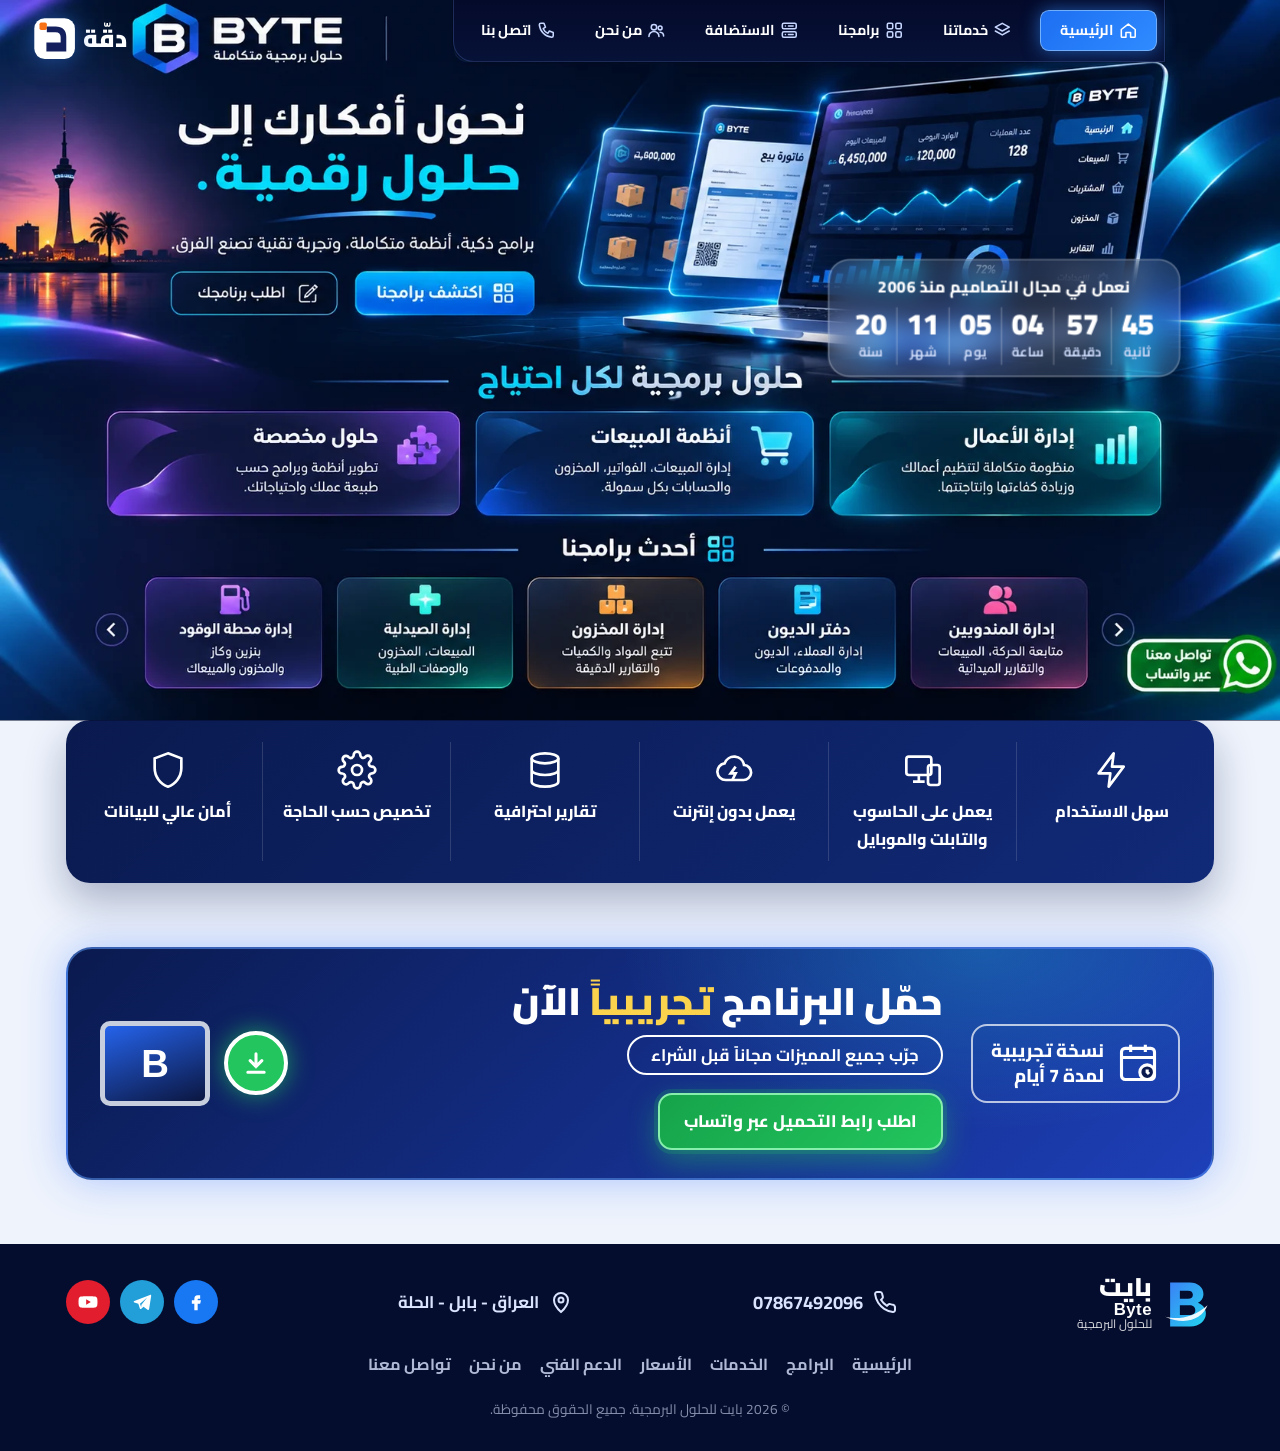
==== commit f92256b4: "Update index.htmlإضافة عداد: نعمل في مجال التصاميم منذ 2006" ====
--- a/index.html
+++ b/index.html
@@ -645,5 +645,34 @@
 
 </script>
 <script>(function(){var t=document.getElementById('ltrack');if(!t)return;var st=function(){return t.querySelector('.lp').offsetWidth+18};document.getElementById('lnext').onclick=function(){t.scrollBy({left:-st(),behavior:'smooth'})};document.getElementById('lprev').onclick=function(){t.scrollBy({left:st(),behavior:'smooth'})};})();</script>
+<!-- عداد دقّة: نعمل في مجال التصاميم منذ 2006 -->
+<style>
+#dqSince{position:absolute;left:78.4%;top:35.9%;z-index:5;transform-origin:top center;transform:translateX(-50%) scale(.8);text-align:center;white-space:nowrap;font-family:Cairo,Tajawal,sans-serif;pointer-events:none}
+#dqSince .bx{background:rgba(255,255,255,.12);backdrop-filter:blur(10px);-webkit-backdrop-filter:blur(10px);border:1px solid rgba(255,255,255,.3);border-radius:16px;padding:8px 12px;box-shadow:0 8px 24px rgba(0,0,0,.35)}
+#dqSince .tg{color:#fff;font:800 12px Cairo,Tajawal,sans-serif;margin-bottom:4px}
+#dqSince .r{display:flex;direction:rtl;align-items:flex-end}
+#dqSince .u{display:flex;flex-direction:column;align-items:center;padding:0 7px}
+#dqSince .u+.u{border-right:1px solid rgba(255,255,255,.25)}
+#dqSince .n{font:900 22px Cairo,Tajawal,sans-serif;color:#fff;line-height:1.1}
+#dqSince .l{font:700 10px Cairo,Tajawal,sans-serif;color:#c8d6f5}
+</style>
+<script>
+(function(){
+  var ex=document.querySelector('.exact');if(!ex)return;
+  var U=[['se','ثانية'],['mi','دقيقة'],['h','ساعة'],['d','يوم'],['mo','شهر'],['y','سنة']];
+  var w=document.createElement('div');w.id='dqSince';w.setAttribute('aria-label','نعمل في مجال التصاميم منذ 2006');
+  w.innerHTML='<div class="bx"><div class="tg">نعمل في مجال التصاميم منذ 2006</div><div class="r">'+
+    U.map(function(u){return '<div class="u"><span class="n" data-k="'+u[0]+'">00</span><span class="l">'+u[1]+'</span></div>';}).join('')+'</div></div>';
+  ex.appendChild(w);
+  function fit(){var s=.8*ex.getBoundingClientRect().width/764;w.style.transform='translateX(-50%) scale('+s.toFixed(3)+')';}
+  var st=new Date(2006,0,1);function p(x){return (x<10?'0':'')+x;}
+  function tick(){var n=new Date(),y=n.getFullYear()-st.getFullYear(),m=n.getMonth()-st.getMonth(),d=n.getDate()-st.getDate();
+    if(d<0){m--;d+=new Date(n.getFullYear(),n.getMonth(),0).getDate();}if(m<0){y--;m+=12;}
+    var v={y:y,mo:m,d:d,h:n.getHours(),mi:n.getMinutes(),se:n.getSeconds()};
+    var e=w.querySelectorAll('[data-k]');for(var i=0;i<e.length;i++)e[i].textContent=p(v[e[i].getAttribute('data-k')]);}
+  fit();tick();setInterval(tick,1000);window.addEventListener('resize',fit);
+})();
+</script>
+<!-- نهاية عداد دقّة -->
 </body>
 </html>
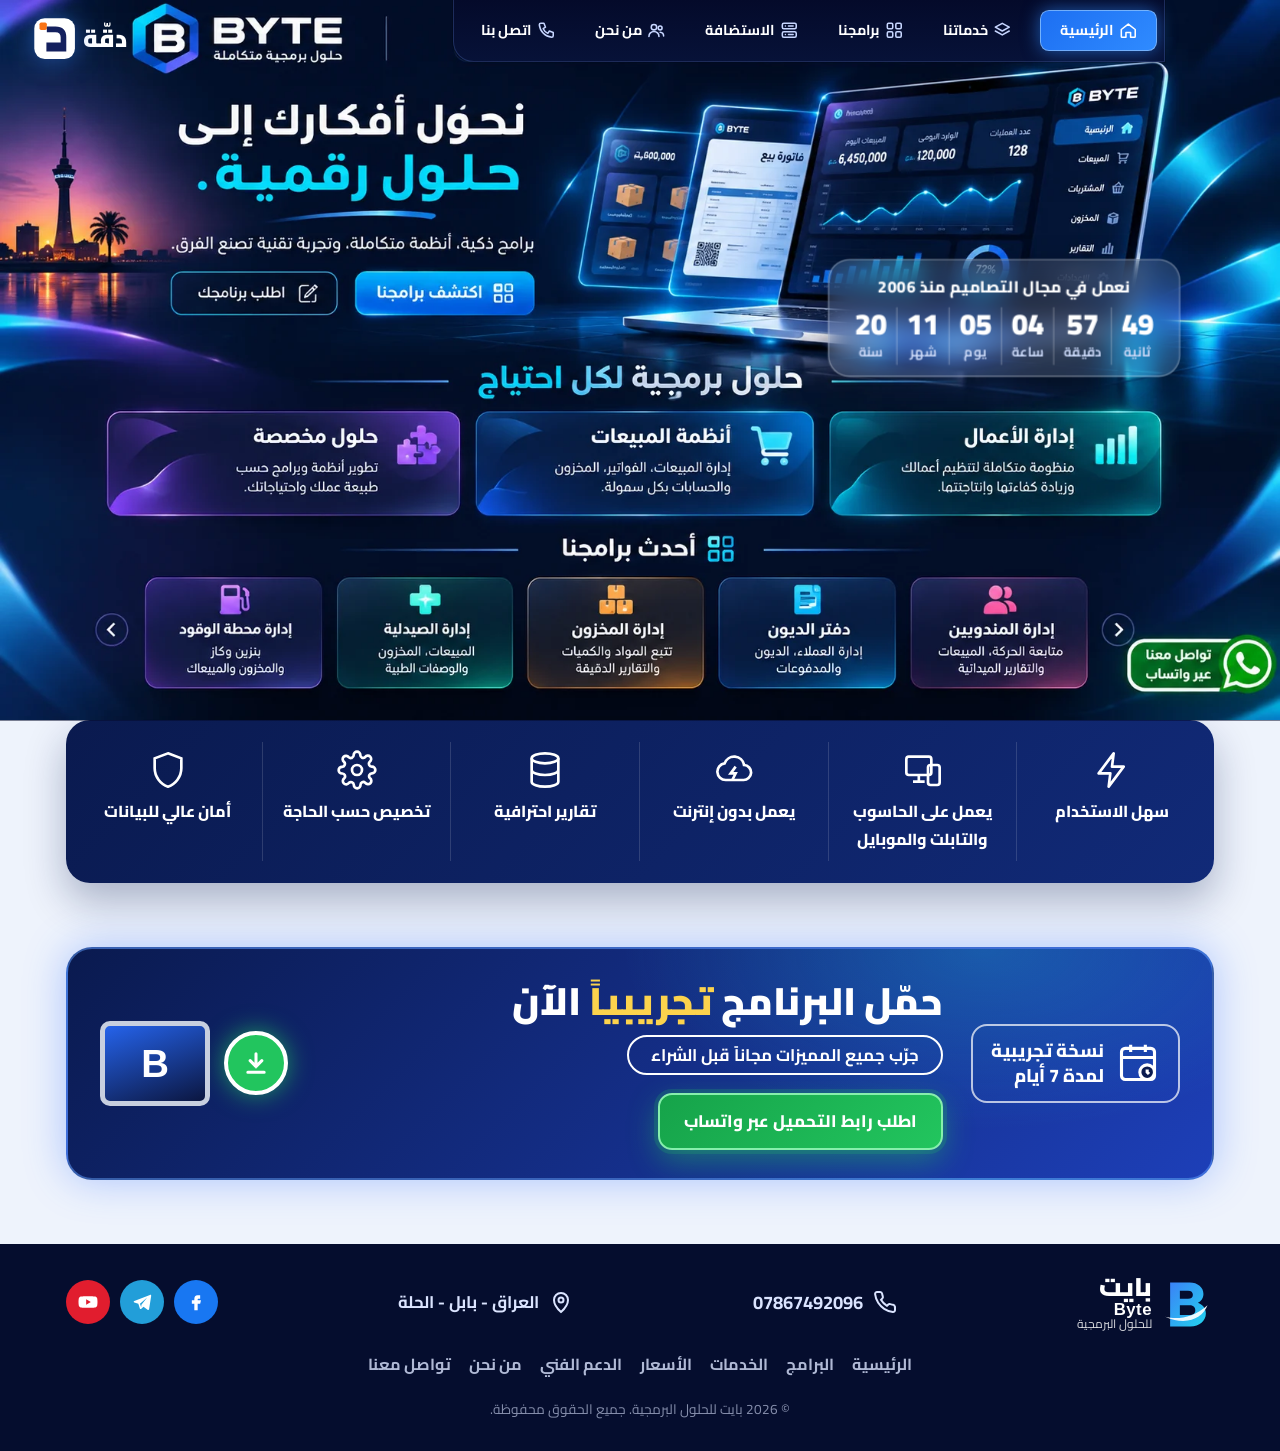
==== commit 2e515e75: "إضافة عداد زوار الموقع بالفوتر" ====
--- a/index.html
+++ b/index.html
@@ -674,5 +674,34 @@
 })();
 </script>
 <!-- نهاية عداد دقّة -->
+<!-- عداد زوار الموقع -->
+<style>
+#dqVisits{display:flex;justify-content:center;margin:14px 0 6px;direction:rtl;font-family:Cairo,Tajawal,sans-serif}
+#dqVisits .bx{display:inline-flex;align-items:center;gap:12px;background:rgba(255,255,255,.07);border:1px solid rgba(255,255,255,.18);border-radius:14px;padding:8px 16px}
+#dqVisits .ic{width:34px;height:34px;border-radius:50%;background:#2f6bff;display:flex;align-items:center;justify-content:center}
+#dqVisits .lb{font:700 13px Cairo,Tajawal,sans-serif;color:#c8d6f5}
+#dqVisits .num{display:flex;direction:ltr;gap:3px}
+#dqVisits .dg{background:#0a1a4f;border:1px solid #112a78;border-radius:6px;min-width:24px;padding:2px 4px;font:900 18px Cairo,Tajawal,sans-serif;color:#22d3ee;text-align:center}
+</style>
+<script>
+(function(){
+  var START=12457, API='https://abacus.jasoncameron.dev/';
+  var f=document.querySelector('footer .wrap')||document.querySelector('footer');if(!f)return;
+  var w=document.createElement('div');w.id='dqVisits';w.style.display='none';
+  w.innerHTML='<div class="bx"><div class="ic"><svg width="18" height="18" viewBox="0 0 24 24" fill="none" stroke="#fff" stroke-width="2"><path d="M2 12s3.5-7 10-7 10 7 10 7-3.5 7-10 7S2 12 2 12z"/><circle cx="12" cy="12" r="3"/></svg></div><span class="lb">عدد زوار الموقع</span><div class="num"></div></div>';
+  var all=f.querySelectorAll('*'),copy=null;
+  for(var i=all.length-1;i>=0;i--){if(all[i].children.length===0&&all[i].textContent.indexOf('جميع الحقوق')>-1){copy=all[i];break;}}
+  if(copy)copy.parentNode.insertBefore(w,copy);else f.appendChild(w);
+  var seen=false;try{seen=sessionStorage.getItem('dqVisited')==='1';}catch(e){}
+  fetch(API+(seen?'get':'hit')+'/byteiraq/home-visits').then(function(r){return r.json();}).then(function(d){
+    if(typeof d.value!=='number')return;
+    try{sessionStorage.setItem('dqVisited','1');}catch(e){}
+    var s=String(START+d.value);while(s.length<6)s='0'+s;
+    w.querySelector('.num').innerHTML=s.split('').map(function(c){return '<span class="dg">'+c+'</span>';}).join('');
+    w.style.display='';
+  }).catch(function(){});
+})();
+</script>
+<!-- نهاية عداد زوار الموقع -->
 </body>
 </html>
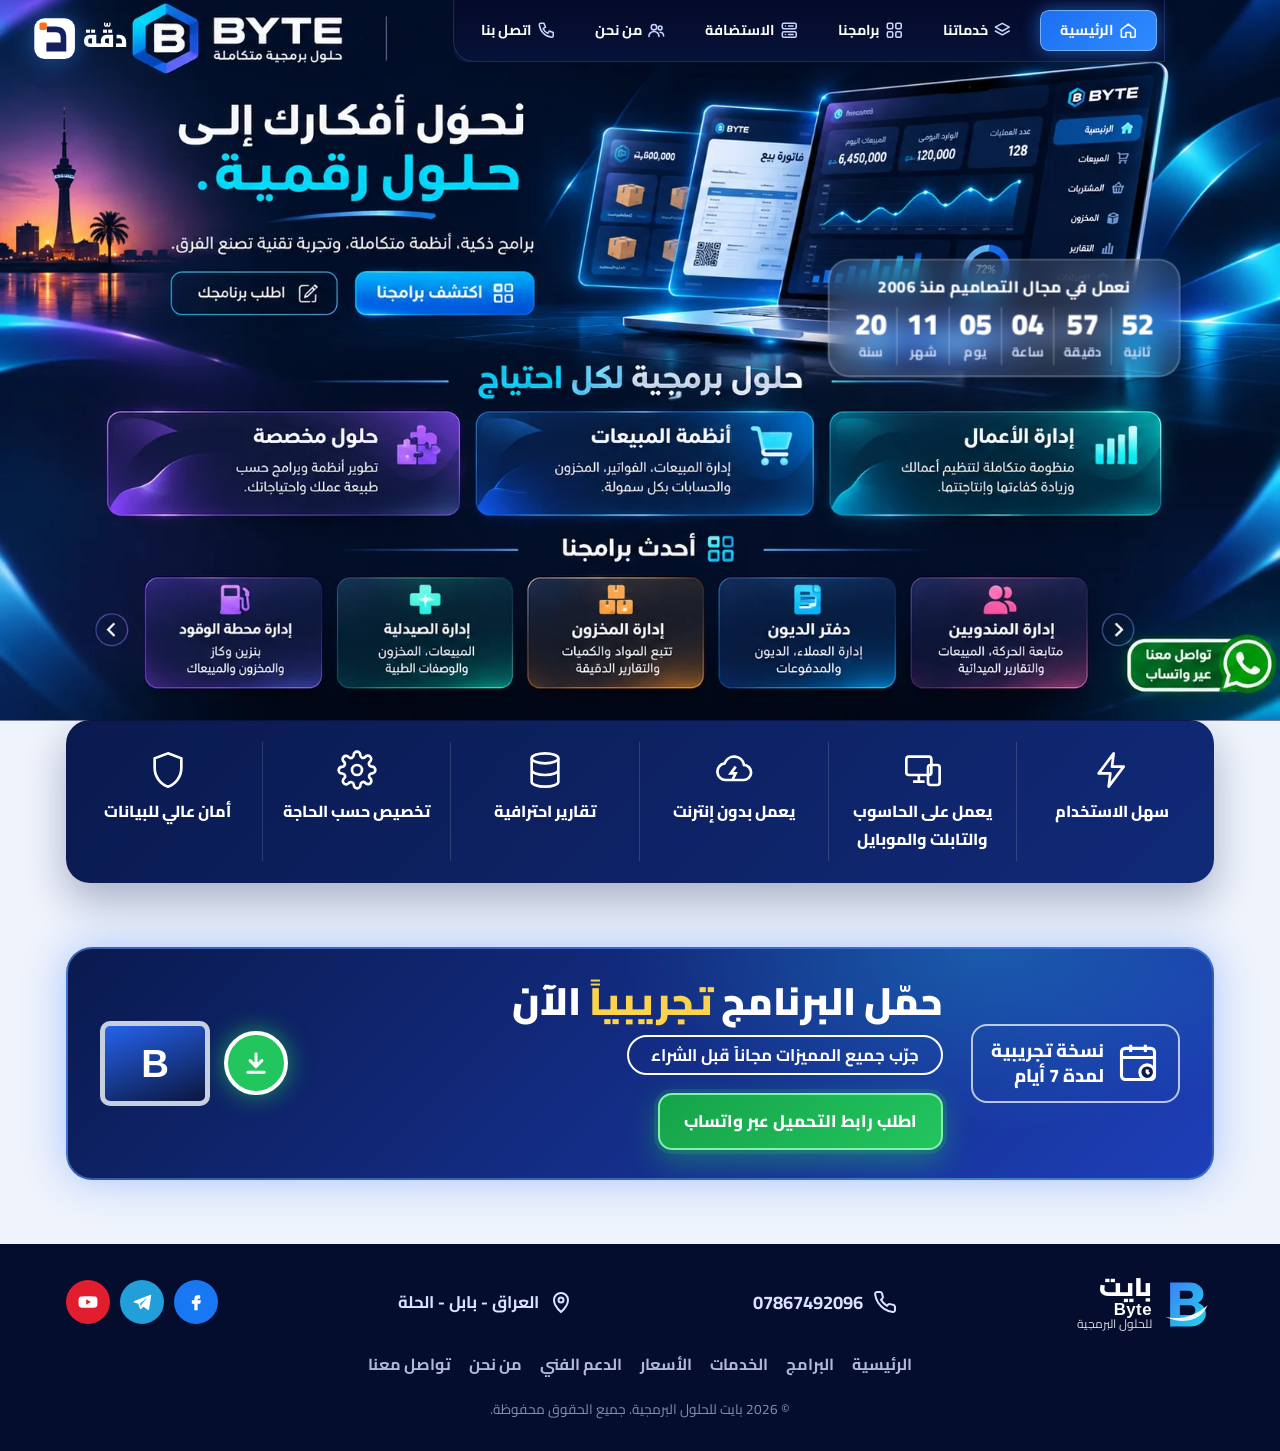
==== commit 35181ab4: "إضافة برنامج دقّة للزيوت Co-Authored-By: Claude Opus 5.5 <noreply@anthropic.com> Claude-Session: htt" ====
--- a/index.html
+++ b/index.html
@@ -562,6 +562,7 @@
       <a href="contact.html" class="lp debt"><svg viewBox="0 0 48 48"><path d="M10 4h20l10 10v30H10z" fill="#3b82f6"/><path d="M30 4v10h10" fill="#93c5fd"/><g fill="#dbeafe"><rect x="16" y="20" width="18" height="3" rx="1.5"/><rect x="16" y="27" width="18" height="3" rx="1.5"/><rect x="16" y="34" width="12" height="3" rx="1.5"/></g></svg><h3>دفتر الديون</h3><p>إدارة العملاء، الديون والمدفوعات</p></a>
       <a href="programs.html#sales" class="lp stock"><svg viewBox="0 0 48 48"><rect x="16" y="4" width="16" height="16" rx="2" fill="#fbbf24"/><rect x="4" y="24" width="18" height="18" rx="2" fill="#f59e0b"/><rect x="26" y="24" width="18" height="18" rx="2" fill="#fbbf24"/><g fill="#92400e"><rect x="22" y="4" width="4" height="6"/><rect x="11" y="24" width="4" height="6"/><rect x="33" y="24" width="4" height="6"/></g></svg><h3>إدارة المخزون</h3><p>تتبع المواد والكميات والتقارير الدقيقة</p></a>
       <a href="programs.html#pharmacy" class="lp pharm"><svg viewBox="0 0 48 48"><path d="M18 4h12v14h14v12H30v14H18V30H4V18h14z" fill="#2dd4bf"/></svg><h3>إدارة الصيدلية</h3><p>المبيعات، المخزون والوصفات الطبية</p></a>
+      <a href="program.html?id=oils" class="lp oils"><svg viewBox="0 0 48 48"><path d="M8 20h20l6-4 9 4-11 12H12a4 4 0 0 1-4-4z" fill="#f87171"/><path d="M14 20v-6h7" fill="none" stroke="#fca5a5" stroke-width="3" stroke-linecap="round"/><path d="M42 30c0 2-1.4 4-3 4s-3-2-3-4 3-5 3-5 3 3 3 5z" fill="#fca5a5"/></svg><h3>إدارة مركز تبديل الدهن</h3><p>تذكير بالموعد، حجز وتطبيق للزبون</p></a>
       <a href="programs.html#fuel" class="lp fuel"><svg viewBox="0 0 48 48"><rect x="6" y="6" width="24" height="38" rx="4" fill="#a78bfa"/><rect x="11" y="11" width="14" height="10" rx="2" fill="#ede9fe"/><path d="M30 16l7 5v15a3 3 0 0 0 6 0V18l-5-6" fill="none" stroke="#c4b5fd" stroke-width="3.2" stroke-linecap="round" stroke-linejoin="round"/></svg><h3>إدارة محطة الوقود</h3><p>بنزين وكاز والمخزون والمبيعات</p></a>
     </div>
     <button class="larr" id="lnext" aria-label="التالي"><svg width="20" height="20" viewBox="0 0 24 24" fill="none" stroke="currentColor" stroke-width="2.6"><path d="M15 6l-6 6 6 6"/></svg></button>
